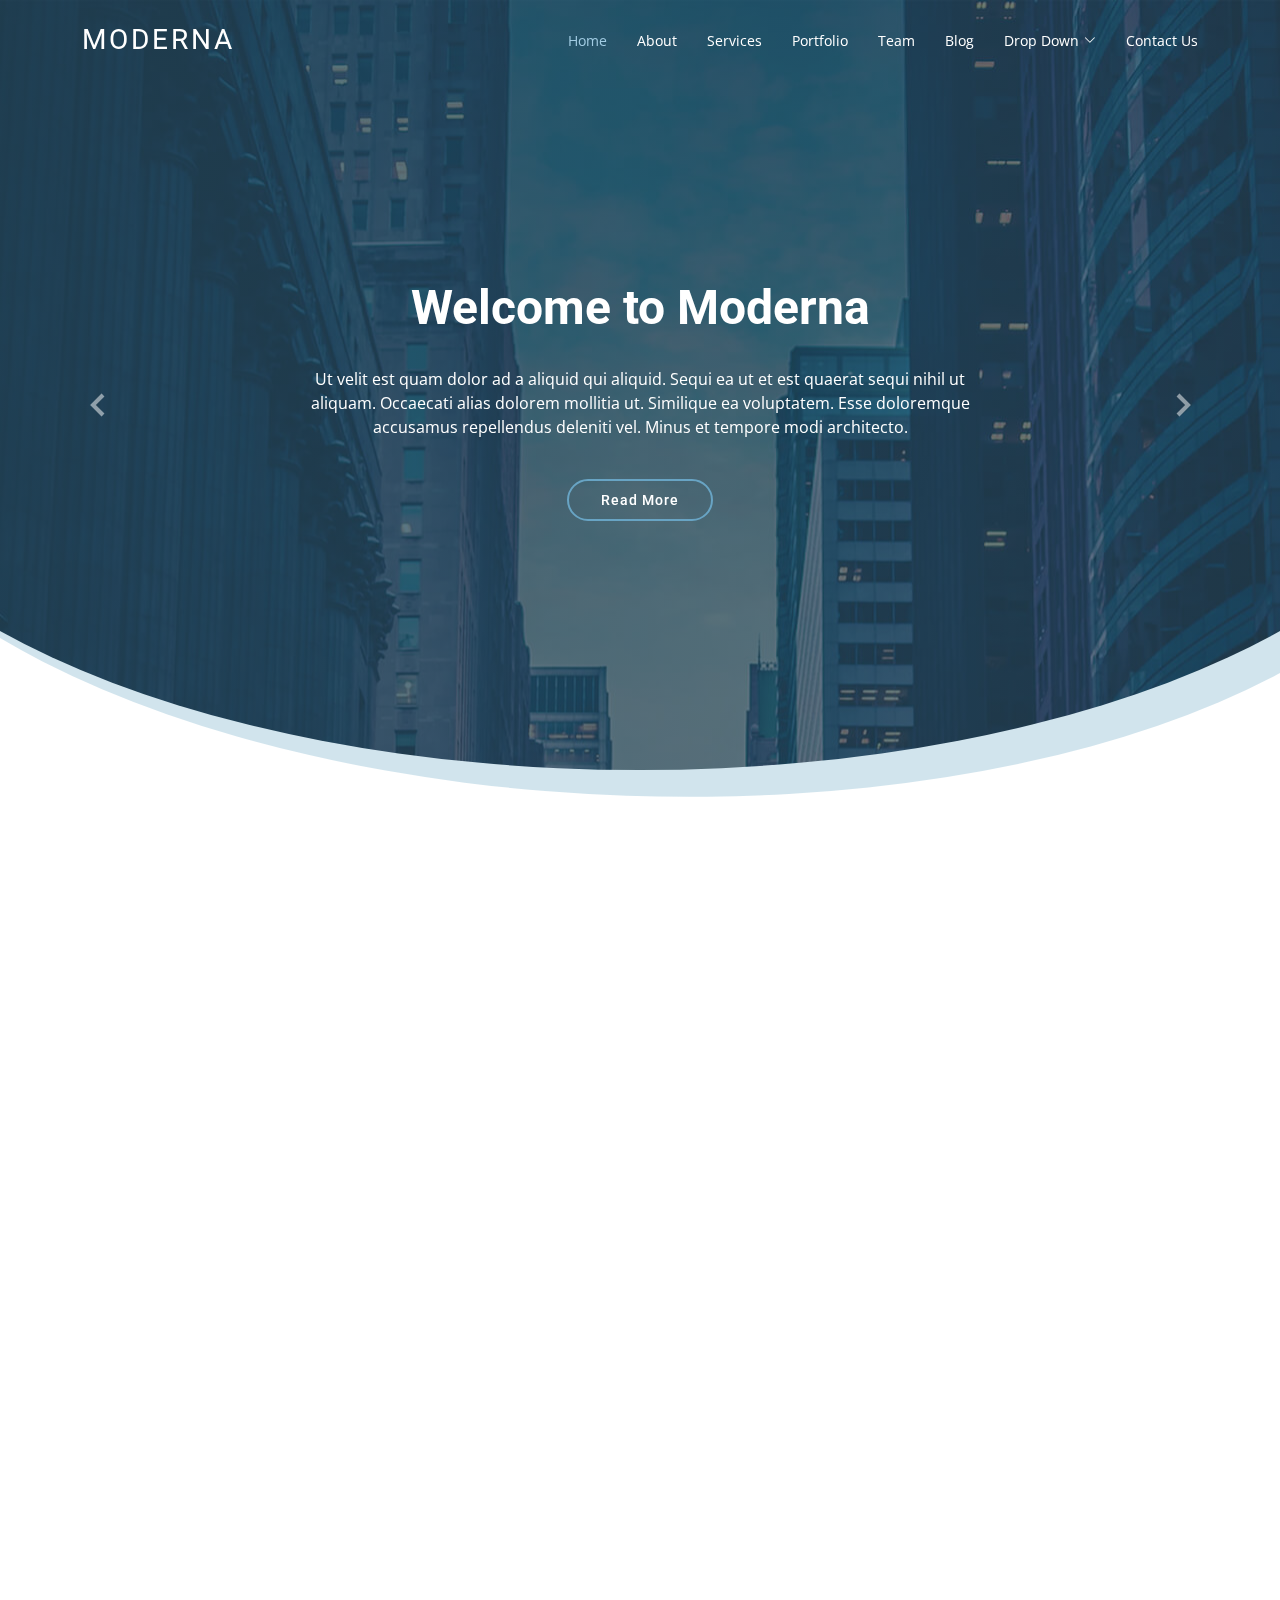
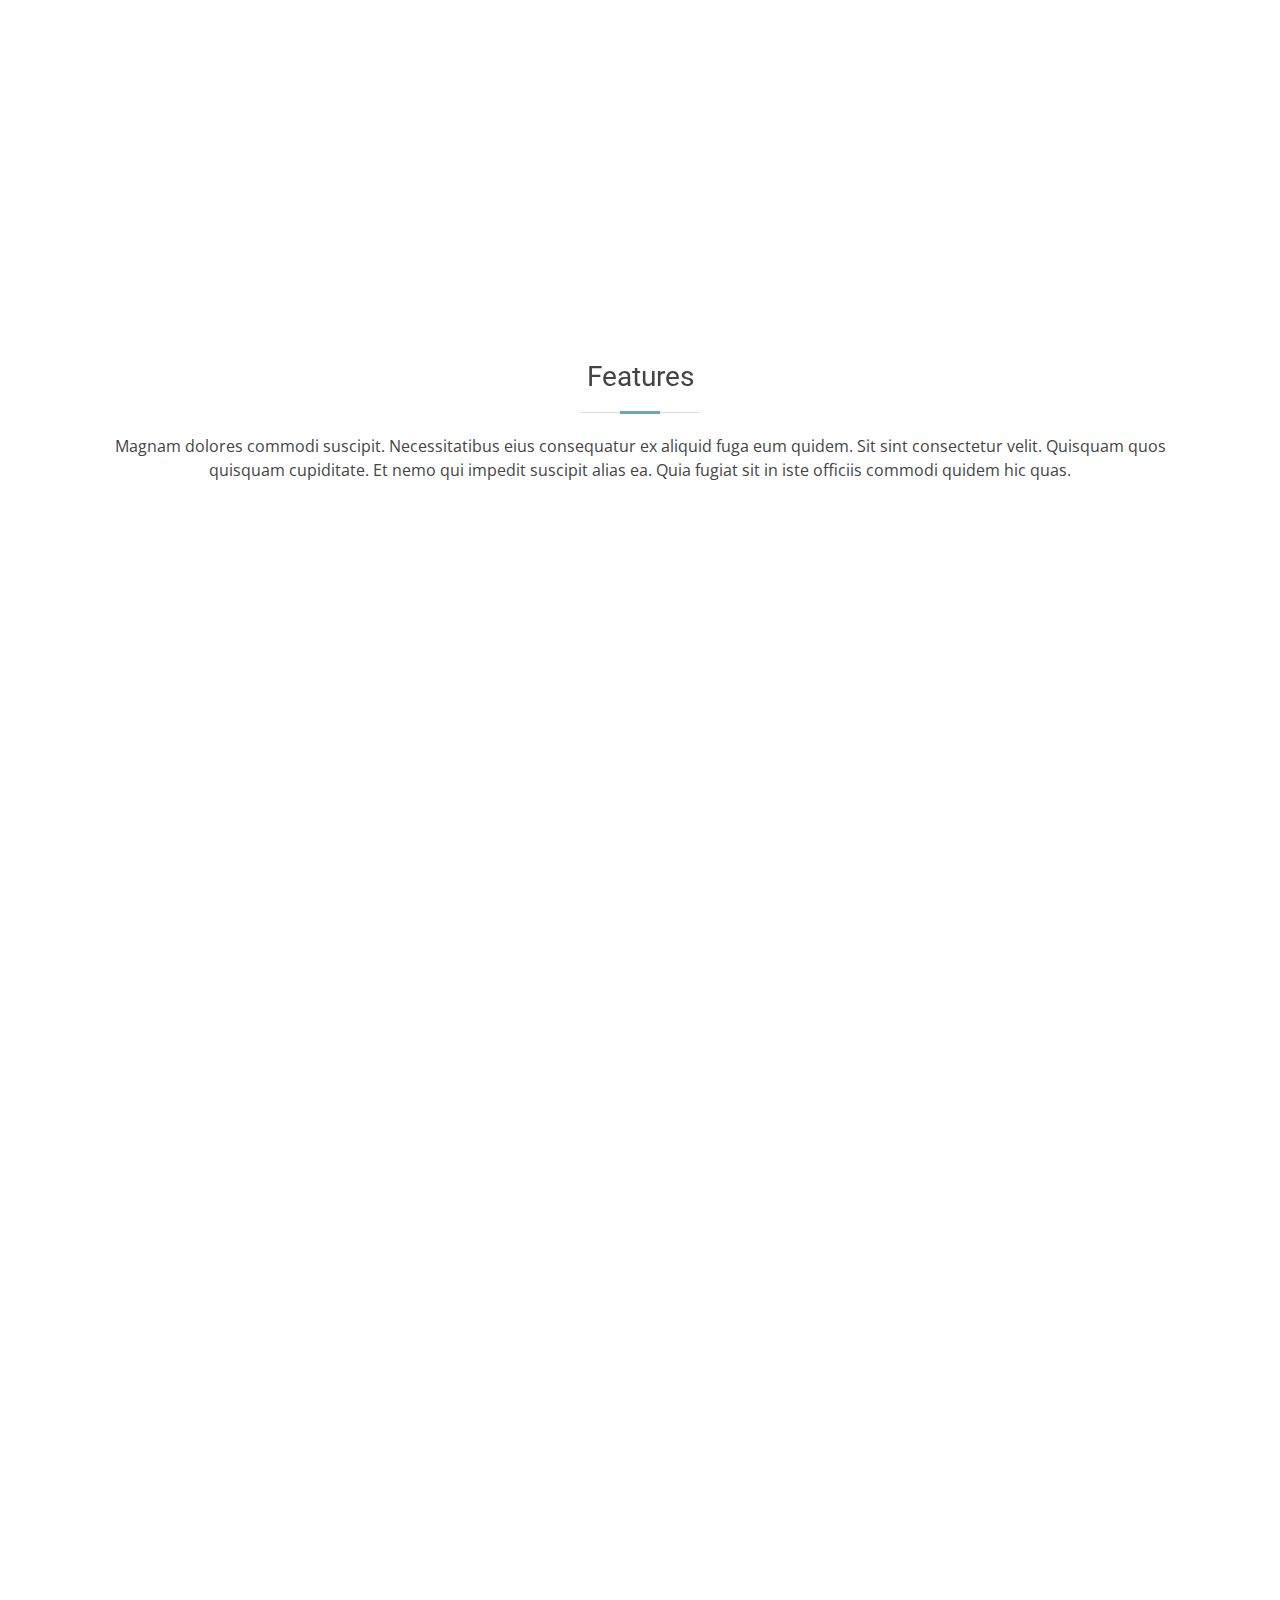
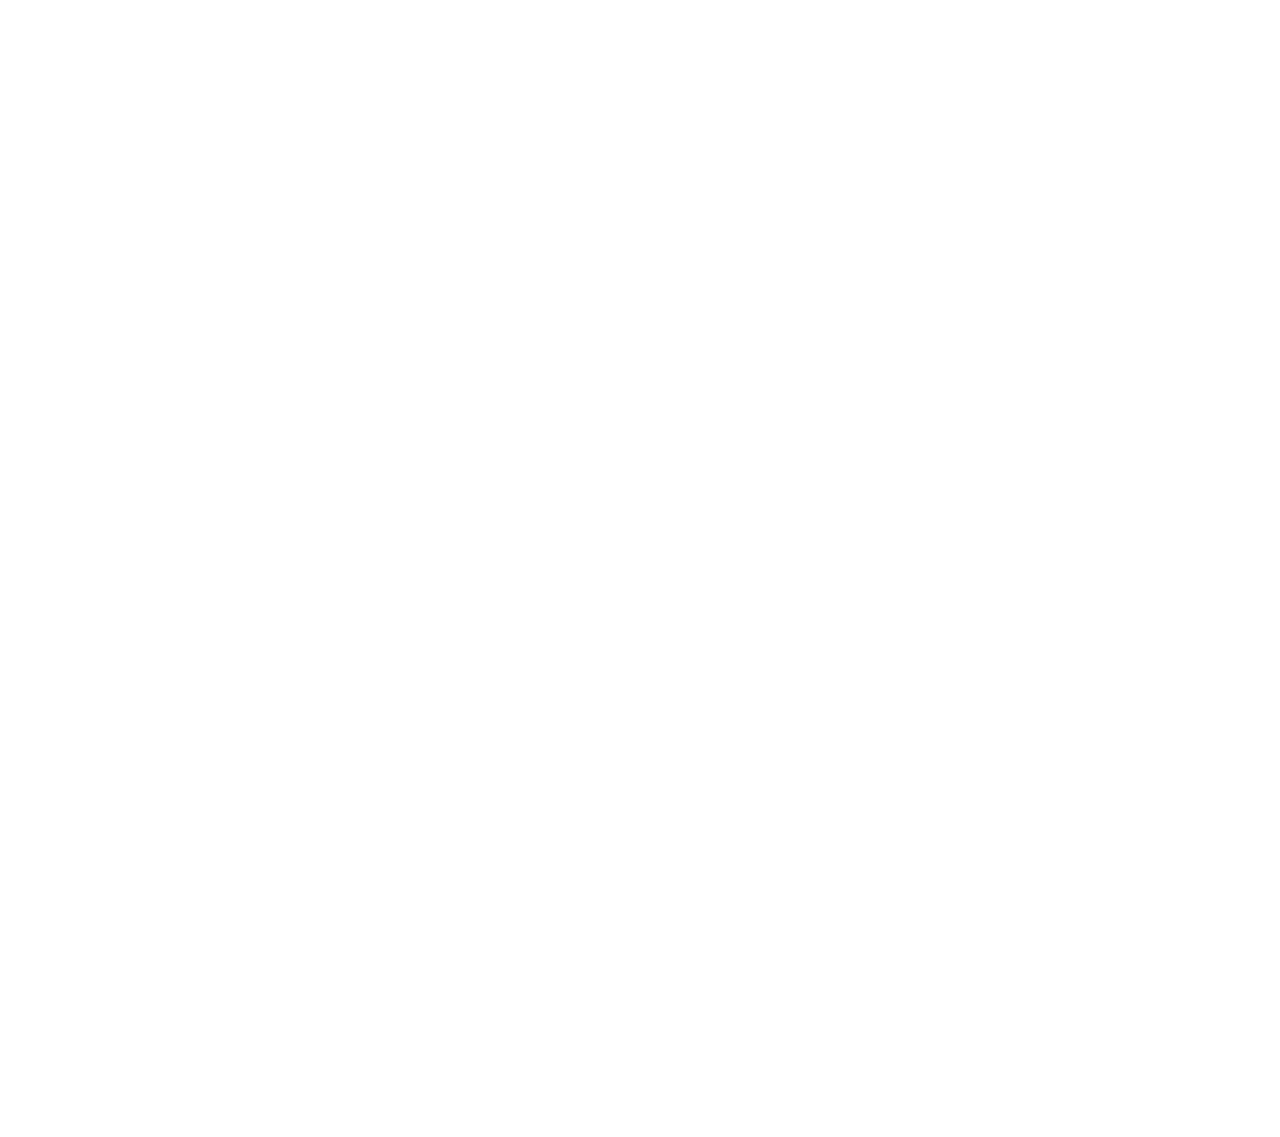
==== index.html @ 7fa2d32c "Update index.html" ====
<!DOCTYPE html>
<html lang="en">

<head>
  <meta charset="utf-8">
  <meta content="width=device-width, initial-scale=1.0" name="viewport">

  <title>Moderna Bootstrap Template - Index</title>
  <meta content="" name="description">
  <meta content="" name="keywords">

  <!-- Favicons -->
  <link href="assets/img/favicon.png" rel="icon">
  <link href="assets/img/apple-touch-icon.png" rel="apple-touch-icon">

  <!-- Google Fonts -->
  <link href="https://fonts.googleapis.com/css?family=Open+Sans:300,300i,400,400i,600,600i,700,700i|Roboto:300,300i,400,400i,500,500i,700,700i&display=swap" rel="stylesheet">

  <!-- Vendor CSS Files -->
  <link href="assets/vendor/animate.css/animate.min.css" rel="stylesheet">
  <link href="assets/vendor/aos/aos.css" rel="stylesheet">
  <link href="assets/vendor/bootstrap/css/bootstrap.min.css" rel="stylesheet">
  <link href="assets/vendor/bootstrap-icons/bootstrap-icons.css" rel="stylesheet">
  <link href="assets/vendor/boxicons/css/boxicons.min.css" rel="stylesheet">
  <link href="assets/vendor/glightbox/css/glightbox.min.css" rel="stylesheet">
  <link href="assets/vendor/swiper/swiper-bundle.min.css" rel="stylesheet">

  <!-- Template Main CSS File -->
  <link href="assets/css/style.css" rel="stylesheet">

  <!-- =======================================================
  * Template Name: Moderna - v4.10.1
  * Template URL: https://bootstrapmade.com/free-bootstrap-template-corporate-moderna/
  * Author: BootstrapMade.com
  * License: https://bootstrapmade.com/license/
  ======================================================== -->
</head>

<body>

  <!-- ======= Header ======= -->
  <header id="header" class="fixed-top d-flex align-items-center header-transparent">
    <div class="container d-flex justify-content-between align-items-center">

      <div class="logo">
        <h1 class="text-light"><a href="index.html"><span>Moderna</span></a></h1>
        <!-- Uncomment below if you prefer to use an image logo -->
        <!-- <a href="index.html"><img src="assets/img/logo.png" alt="" class="img-fluid"></a>-->
      </div>

      <nav id="navbar" class="navbar">
        <ul>
          <li><a class="active " href="index.html">Home</a></li>
          <li><a href="about.html">About</a></li>
          <li><a href="services.html">Services</a></li>
          <li><a href="portfolio.html">Portfolio</a></li>
          <li><a href="team.html">Team</a></li>
          <li><a href="blog.html">Blog</a></li>
          <li class="dropdown"><a href="#"><span>Drop Down</span> <i class="bi bi-chevron-down"></i></a>
            <ul>
              <li><a href="#">Drop Down 1</a></li>
              <li class="dropdown"><a href="#"><span>Deep Drop Down</span> <i class="bi bi-chevron-right"></i></a>
                <ul>
                  <li><a href="#">Deep Drop Down 1</a></li>
                  <li><a href="#">Deep Drop Down 2</a></li>
                  <li><a href="#">Deep Drop Down 3</a></li>
                  <li><a href="#">Deep Drop Down 4</a></li>
                  <li><a href="#">Deep Drop Down 5</a></li>
                </ul>
              </li>
              <li><a href="#">Drop Down 2</a></li>
              <li><a href="#">Drop Down 3</a></li>
              <li><a href="#">Drop Down 4</a></li>
            </ul>
          </li>
          <li><a href="contact.html">Contact Us</a></li>
        </ul>
        <i class="bi bi-list mobile-nav-toggle"></i>
      </nav><!-- .navbar -->

    </div>
  </header><!-- End Header -->

  <!-- ======= Hero Section ======= -->
  <section id="hero" class="d-flex justify-cntent-center align-items-center">
    <div id="heroCarousel" class="container carousel carousel-fade" data-bs-ride="carousel" data-bs-interval="5000">

      <!-- Slide 1 -->
      <div class="carousel-item active">
        <div class="carousel-container">
          <h2 class="animate__animated animate__fadeInDown">Welcome to <span>Moderna</span></h2>
          <p class="animate__animated animate__fadeInUp">Ut velit est quam dolor ad a aliquid qui aliquid. Sequi ea ut et est quaerat sequi nihil ut aliquam. Occaecati alias dolorem mollitia ut. Similique ea voluptatem. Esse doloremque accusamus repellendus deleniti vel. Minus et tempore modi architecto.</p>
          <a href="" class="btn-get-started animate__animated animate__fadeInUp">Read More</a>
        </div>
      </div>

      <!-- Slide 2 -->
      <div class="carousel-item">
        <div class="carousel-container">
          <h2 class="animate__animated animate__fadeInDown">Lorem Ipsum Dolor</h2>
          <p class="animate__animated animate__fadeInUp">Ut velit est quam dolor ad a aliquid qui aliquid. Sequi ea ut et est quaerat sequi nihil ut aliquam. Occaecati alias dolorem mollitia ut. Similique ea voluptatem. Esse doloremque accusamus repellendus deleniti vel. Minus et tempore modi architecto.</p>
          <a href="" class="btn-get-started animate__animated animate__fadeInUp">Read More</a>
        </div>
      </div>

      <!-- Slide 3 -->
      <div class="carousel-item">
        <div class="carousel-container">
          <h2 class="animate__animated animate__fadeInDown">Sequi ea ut et est quaerat</h2>
          <p class="animate__animated animate__fadeInUp">Ut velit est quam dolor ad a aliquid qui aliquid. Sequi ea ut et est quaerat sequi nihil ut aliquam. Occaecati alias dolorem mollitia ut. Similique ea voluptatem. Esse doloremque accusamus repellendus deleniti vel. Minus et tempore modi architecto.</p>
          <a href="" class="btn-get-started animate__animated animate__fadeInUp">Read More</a>
        </div>
      </div>

      <a class="carousel-control-prev" href="#heroCarousel" role="button" data-bs-slide="prev">
        <span class="carousel-control-prev-icon bx bx-chevron-left" aria-hidden="true"></span>
      </a>

      <a class="carousel-control-next" href="#heroCarousel" role="button" data-bs-slide="next">
        <span class="carousel-control-next-icon bx bx-chevron-right" aria-hidden="true"></span>
      </a>

    </div>
  </section><!-- End Hero -->

  <main id="main">

    <!-- ======= Services Section ======= -->
    <section class="services">
      <div class="container">

        <div class="row">
          <div class="col-md-6 col-lg-3 d-flex align-items-stretch" data-aos="fade-up">
            <div class="icon-box icon-box-pink">
              <div class="icon"><i class="bx bxl-dribbble"></i></div>
              <h4 class="title"><a href="">Lorem Ipsum</a></h4>
              <p class="description">Voluptatum deleniti atque corrupti quos dolores et quas molestias excepturi sint occaecati cupiditate non provident</p>
            </div>
          </div>

          <div class="col-md-6 col-lg-3 d-flex align-items-stretch" data-aos="fade-up" data-aos-delay="100">
            <div class="icon-box icon-box-cyan">
              <div class="icon"><i class="bx bx-file"></i></div>
              <h4 class="title"><a href="">Sed ut perspiciatis</a></h4>
              <p class="description">Duis aute irure dolor in reprehenderit in voluptate velit esse cillum dolore eu fugiat nulla pariatur</p>
            </div>
          </div>

          <div class="col-md-6 col-lg-3 d-flex align-items-stretch" data-aos="fade-up" data-aos-delay="200">
            <div class="icon-box icon-box-green">
              <div class="icon"><i class="bx bx-tachometer"></i></div>
              <h4 class="title"><a href="">Magni Dolores</a></h4>
              <p class="description">Excepteur sint occaecat cupidatat non proident, sunt in culpa qui officia deserunt mollit anim id est laborum</p>
            </div>
          </div>

          <div class="col-md-6 col-lg-3 d-flex align-items-stretch" data-aos="fade-up" data-aos-delay="200">
            <div class="icon-box icon-box-blue">
              <div class="icon"><i class="bx bx-world"></i></div>
              <h4 class="title"><a href="">Nemo Enim</a></h4>
              <p class="description">At vero eos et accusamus et iusto odio dignissimos ducimus qui blanditiis praesentium voluptatum deleniti atque</p>
            </div>
          </div>

        </div>

      </div>
    </section><!-- End Services Section -->

    <!-- ======= Why Us Section ======= -->
    <section class="why-us section-bg" data-aos="fade-up" date-aos-delay="200">
      <div class="container">

        <div class="row">
          <div class="col-lg-6 video-box">
            <img src="assets/img/why-us.jpg" class="img-fluid" alt="">
            <a href="https://www.youtube.com/watch?v=jDDaplaOz7Q" class="venobox play-btn mb-4" data-vbtype="video" data-autoplay="true"></a>
          </div>

          <div class="col-lg-6 d-flex flex-column justify-content-center p-5">

            <div class="icon-box">
              <div class="icon"><i class="bx bx-fingerprint"></i></div>
              <h4 class="title"><a href="">Lorem Ipsum</a></h4>
              <p class="description">Voluptatum deleniti atque corrupti quos dolores et quas molestias excepturi sint occaecati cupiditate non provident</p>
            </div>

            <div class="icon-box">
              <div class="icon"><i class="bx bx-gift"></i></div>
              <h4 class="title"><a href="">Nemo Enim</a></h4>
              <p class="description">At vero eos et accusamus et iusto odio dignissimos ducimus qui blanditiis praesentium voluptatum deleniti atque</p>
            </div>

          </div>
        </div>

      </div>
    </section><!-- End Why Us Section -->

    <!-- ======= Features Section ======= -->
    <section class="features">
      <div class="container">

        <div class="section-title">
          <h2>Features</h2>
          <p>Magnam dolores commodi suscipit. Necessitatibus eius consequatur ex aliquid fuga eum quidem. Sit sint consectetur velit. Quisquam quos quisquam cupiditate. Et nemo qui impedit suscipit alias ea. Quia fugiat sit in iste officiis commodi quidem hic quas.</p>
        </div>

        <div class="row" data-aos="fade-up">
          <div class="col-md-5">
            <img src="assets/img/features-1.svg" class="img-fluid" alt="">
          </div>
          <div class="col-md-7 pt-4">
            <h3>Voluptatem dignissimos provident quasi corporis voluptates sit assumenda.</h3>
            <p class="fst-italic">
              Lorem ipsum dolor sit amet, consectetur adipiscing elit, sed do eiusmod tempor incididunt ut labore et dolore
              magna aliqua.
            </p>
            <ul>
              <li><i class="bi bi-check"></i> Ullamco laboris nisi ut aliquip ex ea commodo consequat.</li>
              <li><i class="bi bi-check"></i> Duis aute irure dolor in reprehenderit in voluptate velit.</li>
            </ul>
          </div>
        </div>

        <div class="row" data-aos="fade-up">
          <div class="col-md-5 order-1 order-md-2">
            <img src="assets/img/features-2.svg" class="img-fluid" alt="">
          </div>
          <div class="col-md-7 pt-5 order-2 order-md-1">
            <h3>Corporis temporibus maiores provident</h3>
            <p class="fst-italic">
              Lorem ipsum dolor sit amet, consectetur adipiscing elit, sed do eiusmod tempor incididunt ut labore et dolore
              magna aliqua.
            </p>
            <p>
              Ullamco laboris nisi ut aliquip ex ea commodo consequat. Duis aute irure dolor in reprehenderit in voluptate
              velit esse cillum dolore eu fugiat nulla pariatur. Excepteur sint occaecat cupidatat non proident, sunt in
              culpa qui officia deserunt mollit anim id est laborum
            </p>
          </div>
        </div>

        <div class="row" data-aos="fade-up">
          <div class="col-md-5">
            <img src="assets/img/features-3.svg" class="img-fluid" alt="">
          </div>
          <div class="col-md-7 pt-5">
            <h3>Sunt consequatur ad ut est nulla consectetur reiciendis animi voluptas</h3>
            <p>Cupiditate placeat cupiditate placeat est ipsam culpa. Delectus quia minima quod. Sunt saepe odit aut quia voluptatem hic voluptas dolor doloremque.</p>
            <ul>
              <li><i class="bi bi-check"></i> Ullamco laboris nisi ut aliquip ex ea commodo consequat.</li>
              <li><i class="bi bi-check"></i> Duis aute irure dolor in reprehenderit in voluptate velit.</li>
              <li><i class="bi bi-check"></i> Facilis ut et voluptatem aperiam. Autem soluta ad fugiat.</li>
            </ul>
          </div>
        </div>

        <div class="row" data-aos="fade-up">
          <div class="col-md-5 order-1 order-md-2">
            <img src="assets/img/features-4.svg" class="img-fluid" alt="">
          </div>
          <div class="col-md-7 pt-5 order-2 order-md-1">
            <h3>Quas et necessitatibus eaque impedit ipsum animi consequatur incidunt in</h3>
            <p class="fst-italic">
              Lorem ipsum dolor sit amet, consectetur adipiscing elit, sed do eiusmod tempor incididunt ut labore et dolore
              magna aliqua.
            </p>
            <p>
              Ullamco laboris nisi ut aliquip ex ea commodo consequat. Duis aute irure dolor in reprehenderit in voluptate
              velit esse cillum dolore eu fugiat nulla pariatur. Excepteur sint occaecat cupidatat non proident, sunt in
              culpa qui officia deserunt mollit anim id est laborum
            </p>
          </div>
        </div>

      </div>
    </section><!-- End Features Section -->

  </main><!-- End #main -->

  <!-- ======= Footer ======= -->
  <footer id="footer" data-aos="fade-up" data-aos-easing="ease-in-out" data-aos-duration="500">

    <div class="footer-newsletter">
      <div class="container">
        <div class="row">
          <div class="col-lg-6">
            <h4>Our Newsletter</h4>
            <p>Tamen quem nulla quae legam multos aute sint culpa legam noster magna</p>
          </div>
          <div class="col-lg-6">
            <form action="" method="post">
              <input type="email" name="email"><input type="submit" value="Subscribe">
            </form>
          </div>
        </div>
      </div>
    </div>

    <div class="footer-top">
      <div class="container">
        <div class="row">

          <div class="col-lg-3 col-md-6 footer-links">
            <h4>Useful Links</h4>
            <ul>
              <li><i class="bx bx-chevron-right"></i> <a href="#">Home</a></li>
              <li><i class="bx bx-chevron-right"></i> <a href="#">About us</a></li>
              <li><i class="bx bx-chevron-right"></i> <a href="#">Services</a></li>
              <li><i class="bx bx-chevron-right"></i> <a href="#">Terms of service</a></li>
              <li><i class="bx bx-chevron-right"></i> <a href="#">Privacy policy</a></li>
            </ul>
          </div>

          <div class="col-lg-3 col-md-6 footer-links">
            <h4>Our Services</h4>
            <ul>
              <li><i class="bx bx-chevron-right"></i> <a href="#">Web Design</a></li>
              <li><i class="bx bx-chevron-right"></i> <a href="#">Web Development</a></li>
              <li><i class="bx bx-chevron-right"></i> <a href="#">Product Management</a></li>
              <li><i class="bx bx-chevron-right"></i> <a href="#">Marketing</a></li>
              <li><i class="bx bx-chevron-right"></i> <a href="#">Graphic Design</a></li>
            </ul>
          </div>

          <div class="col-lg-3 col-md-6 footer-contact">
            <h4>Contact Us</h4>
            <p>
              A108 Adam Street <br>
              New York, NY 535022<br>
              United States <br><br>
              <strong>Phone:</strong> +1 5589 55488 55<br>
              <strong>Email:</strong> info@example.com<br>
            </p>

          </div>

          <div class="col-lg-3 col-md-6 footer-info">
            <h3>About Moderna</h3>
            <p>Cras fermentum odio eu feugiat lide par naso tierra. Justo eget nada terra videa magna derita valies darta donna mare fermentum iaculis eu non diam phasellus.</p>
            <div class="social-links mt-3">
              <a href="#" class="twitter"><i class="bx bxl-twitter"></i></a>
              <a href="#" class="facebook"><i class="bx bxl-facebook"></i></a>
              <a href="#" class="instagram"><i class="bx bxl-instagram"></i></a>
              <a href="#" class="linkedin"><i class="bx bxl-linkedin"></i></a>
            </div>
          </div>

        </div>
      </div>
    </div>

    
  </footer><!-- End Footer -->

  <a href="#" class="back-to-top d-flex align-items-center justify-content-center"><i class="bi bi-arrow-up-short"></i></a>

  <!-- Vendor JS Files -->
  <script src="assets/vendor/purecounter/purecounter_vanilla.js"></script>
  <script src="assets/vendor/aos/aos.js"></script>
  <script src="assets/vendor/bootstrap/js/bootstrap.bundle.min.js"></script>
  <script src="assets/vendor/glightbox/js/glightbox.min.js"></script>
  <script src="assets/vendor/isotope-layout/isotope.pkgd.min.js"></script>
  <script src="assets/vendor/swiper/swiper-bundle.min.js"></script>
  <script src="assets/vendor/waypoints/noframework.waypoints.js"></script>
  <script src="assets/vendor/php-email-form/validate.js"></script>

  <!-- Template Main JS File -->
  <script src="assets/js/main.js"></script>

</body>

</html>
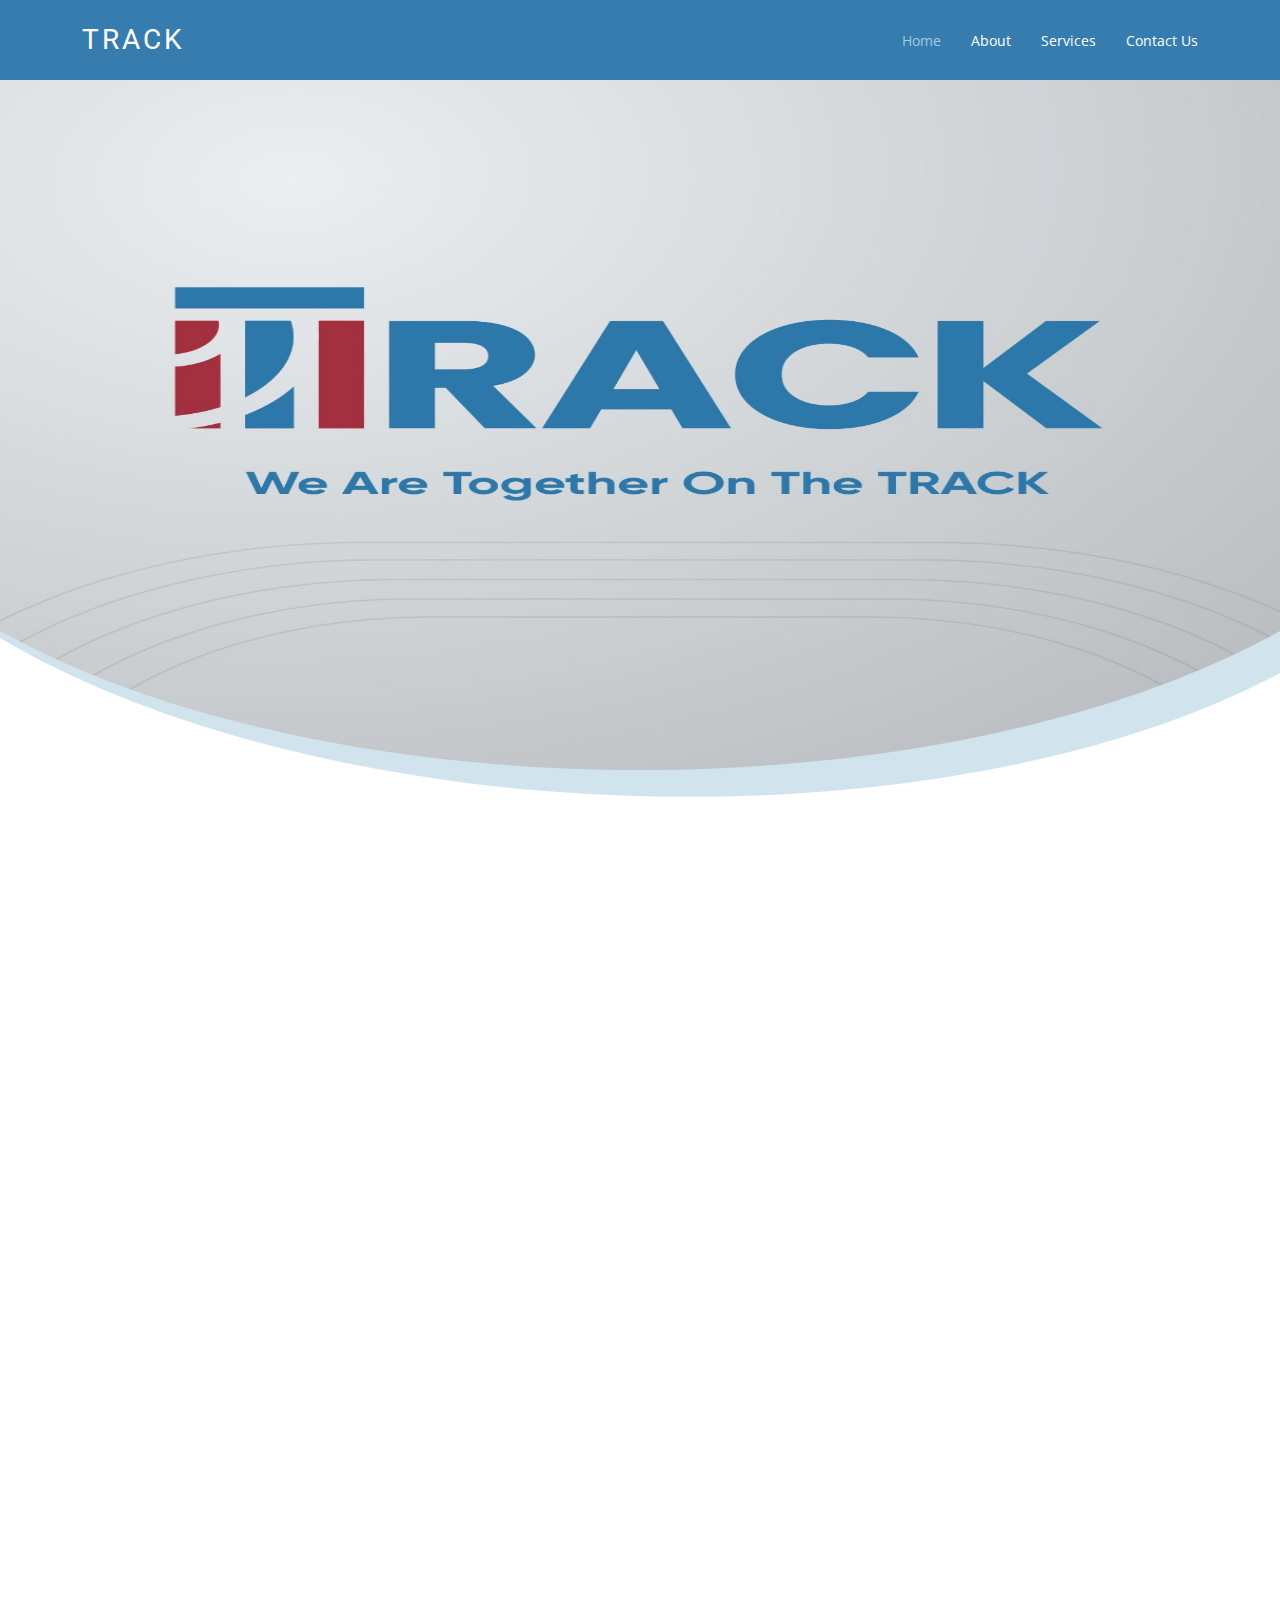
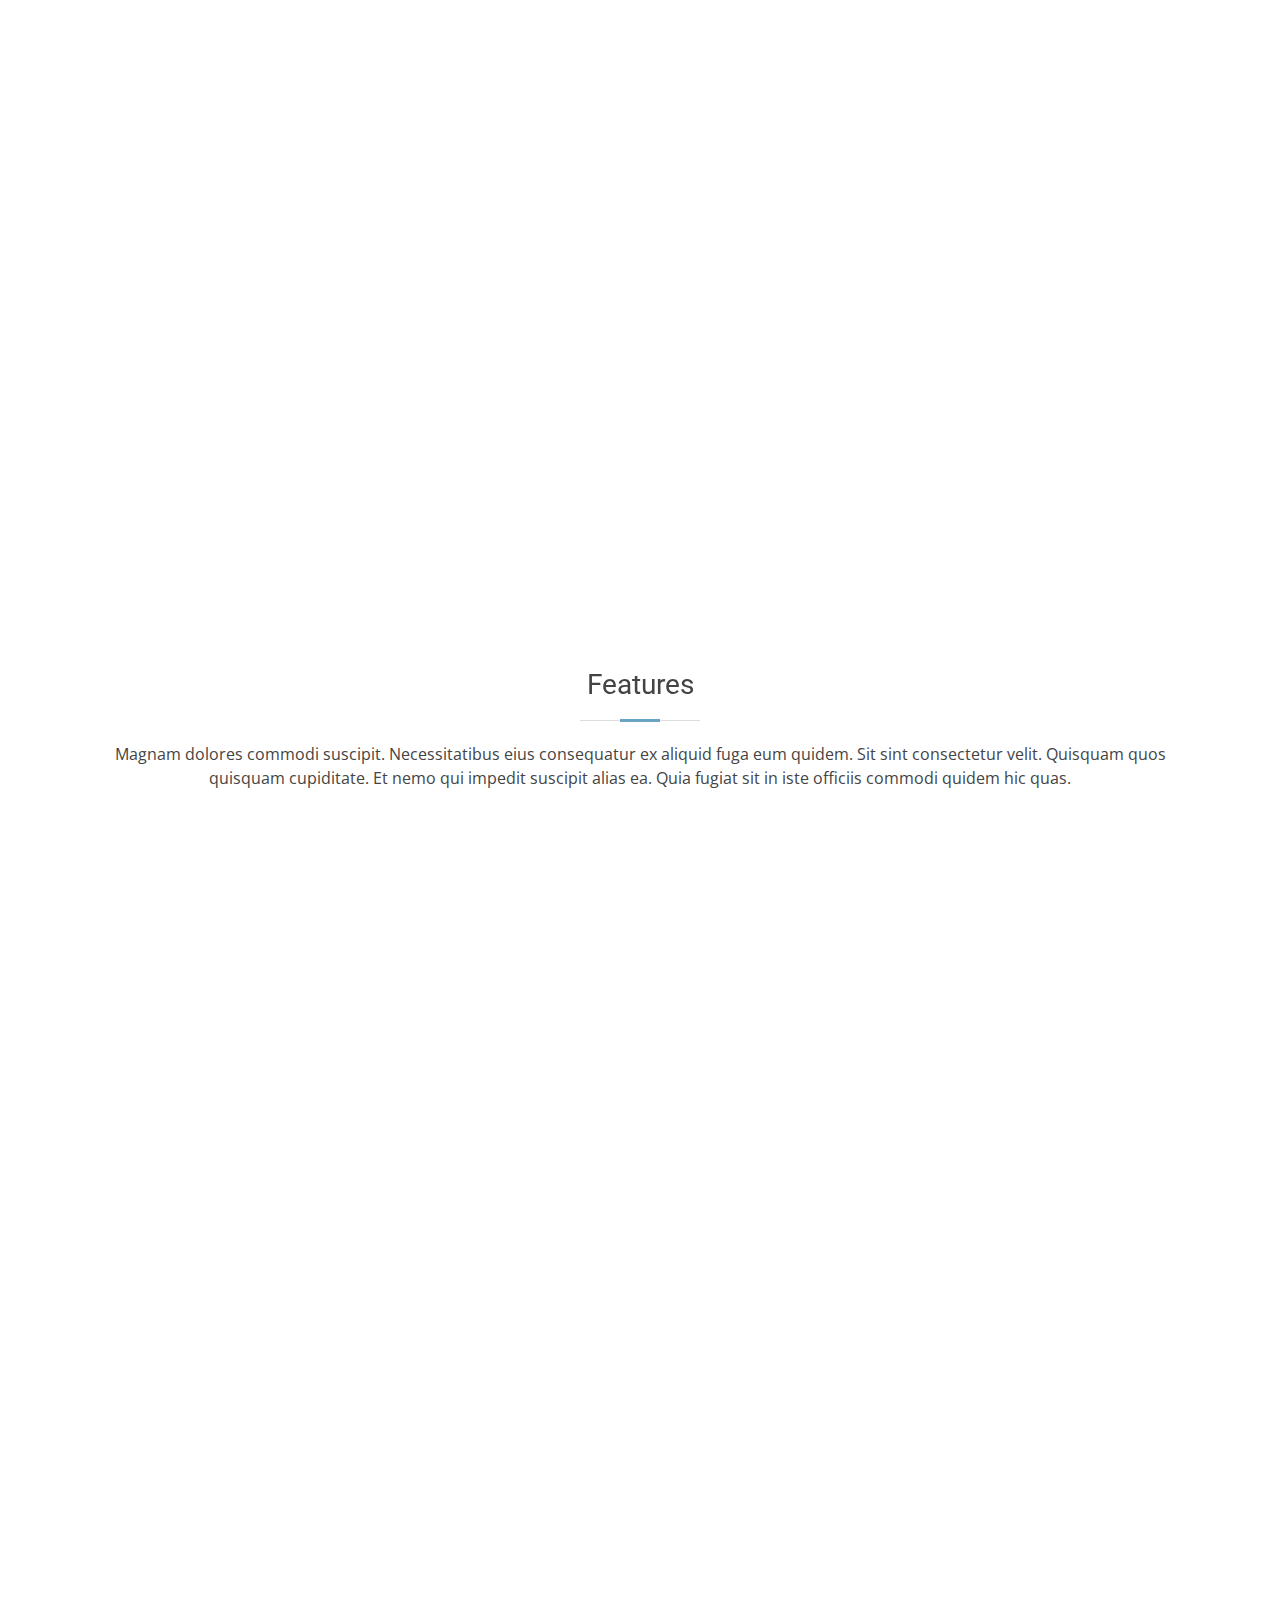
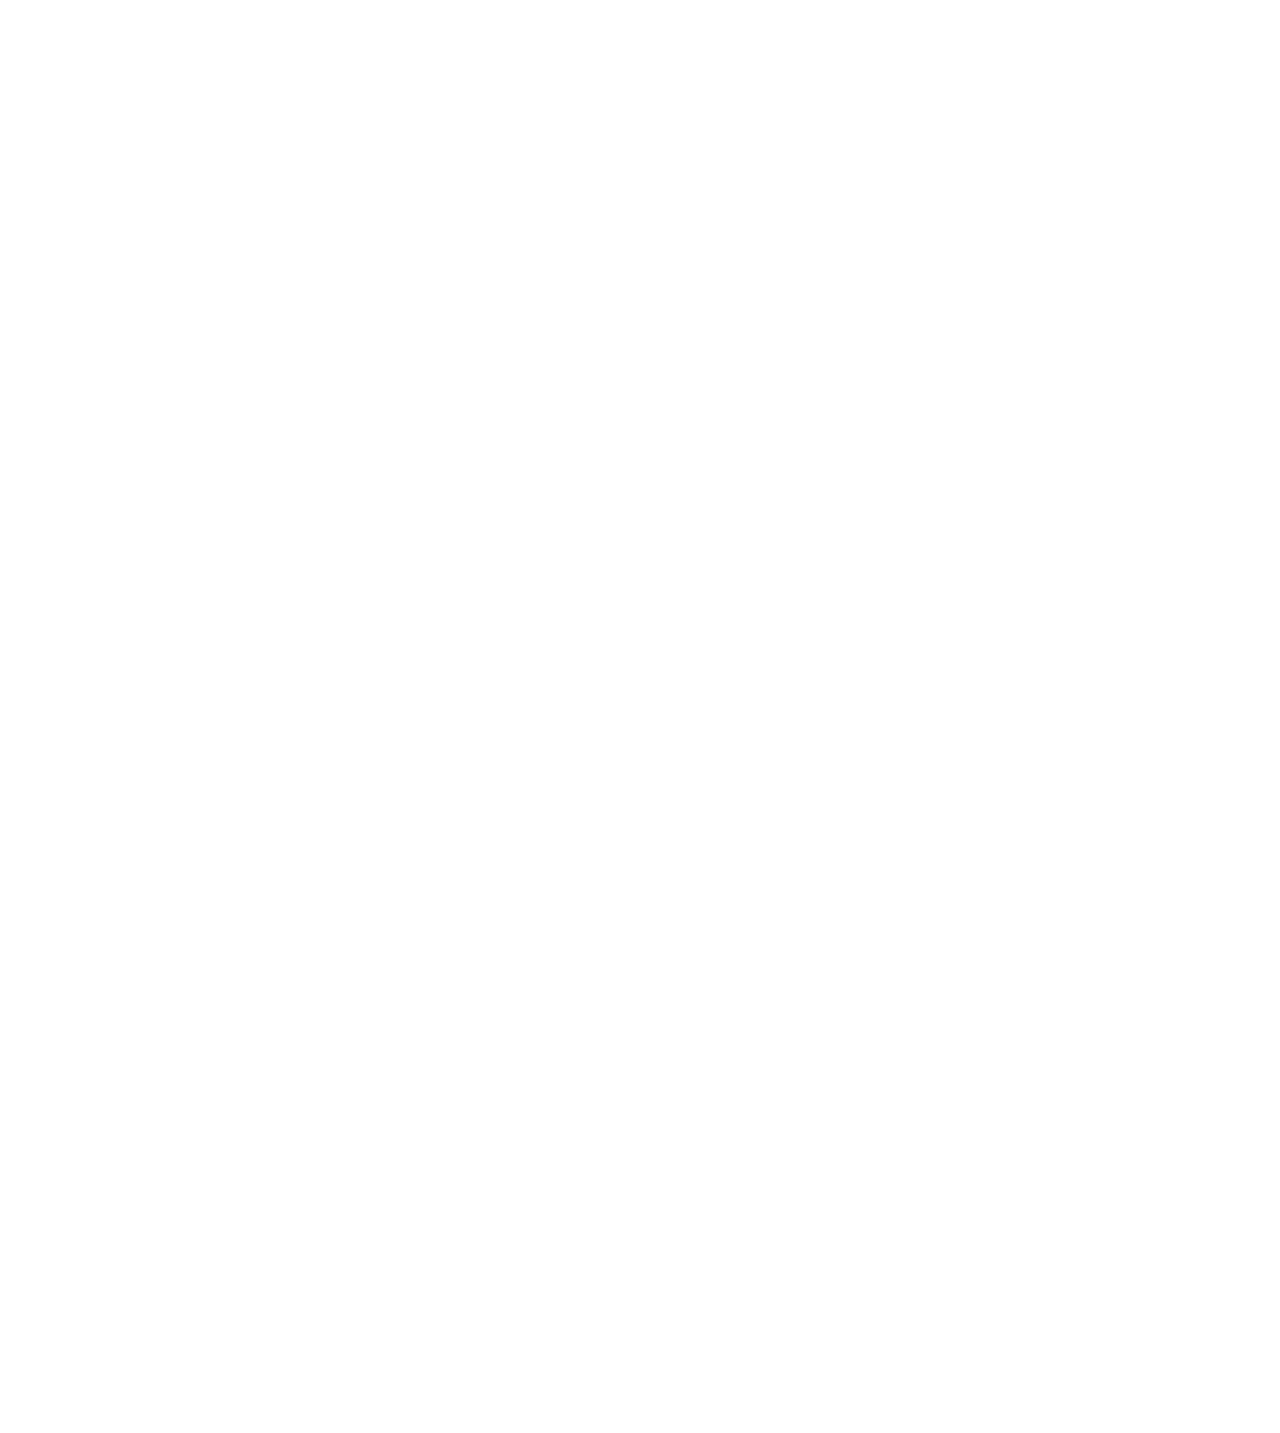
==== commit 51aad9f9: "new" ====
--- a/index.html
+++ b/index.html
@@ -43,7 +43,7 @@
     <div class="container d-flex justify-content-between align-items-center">
 
       <div class="logo">
-        <h1 class="text-light"><a href="index.html"><span>Moderna</span></a></h1>
+        <h1 class="text-light"><a href="index.html"><span>Track</span></a></h1>
         <!-- Uncomment below if you prefer to use an image logo -->
         <!-- <a href="index.html"><img src="assets/img/logo.png" alt="" class="img-fluid"></a>-->
       </div>
@@ -53,26 +53,6 @@
           <li><a class="active " href="index.html">Home</a></li>
           <li><a href="about.html">About</a></li>
           <li><a href="services.html">Services</a></li>
-          <li><a href="portfolio.html">Portfolio</a></li>
-          <li><a href="team.html">Team</a></li>
-          <li><a href="blog.html">Blog</a></li>
-          <li class="dropdown"><a href="#"><span>Drop Down</span> <i class="bi bi-chevron-down"></i></a>
-            <ul>
-              <li><a href="#">Drop Down 1</a></li>
-              <li class="dropdown"><a href="#"><span>Deep Drop Down</span> <i class="bi bi-chevron-right"></i></a>
-                <ul>
-                  <li><a href="#">Deep Drop Down 1</a></li>
-                  <li><a href="#">Deep Drop Down 2</a></li>
-                  <li><a href="#">Deep Drop Down 3</a></li>
-                  <li><a href="#">Deep Drop Down 4</a></li>
-                  <li><a href="#">Deep Drop Down 5</a></li>
-                </ul>
-              </li>
-              <li><a href="#">Drop Down 2</a></li>
-              <li><a href="#">Drop Down 3</a></li>
-              <li><a href="#">Drop Down 4</a></li>
-            </ul>
-          </li>
           <li><a href="contact.html">Contact Us</a></li>
         </ul>
         <i class="bi bi-list mobile-nav-toggle"></i>
@@ -86,15 +66,17 @@
     <div id="heroCarousel" class="container carousel carousel-fade" data-bs-ride="carousel" data-bs-interval="5000">
 
       <!-- Slide 1 -->
-      <div class="carousel-item active">
+      <div class="carousel-item active">  
+      <!--
         <div class="carousel-container">
-          <h2 class="animate__animated animate__fadeInDown">Welcome to <span>Moderna</span></h2>
+          <h2 class="animate__animated animate__fadeInDown">Welcome to <span>Track</span></h2>
           <p class="animate__animated animate__fadeInUp">Ut velit est quam dolor ad a aliquid qui aliquid. Sequi ea ut et est quaerat sequi nihil ut aliquam. Occaecati alias dolorem mollitia ut. Similique ea voluptatem. Esse doloremque accusamus repellendus deleniti vel. Minus et tempore modi architecto.</p>
           <a href="" class="btn-get-started animate__animated animate__fadeInUp">Read More</a>
         </div>
-      </div>
-
-      <!-- Slide 2 -->
+        -->
+      </div>
+<!-- 
+      Slide 2 
       <div class="carousel-item">
         <div class="carousel-container">
           <h2 class="animate__animated animate__fadeInDown">Lorem Ipsum Dolor</h2>
@@ -103,7 +85,7 @@
         </div>
       </div>
 
-      <!-- Slide 3 -->
+      Slide 3 
       <div class="carousel-item">
         <div class="carousel-container">
           <h2 class="animate__animated animate__fadeInDown">Sequi ea ut et est quaerat</h2>
@@ -119,9 +101,10 @@
       <a class="carousel-control-next" href="#heroCarousel" role="button" data-bs-slide="next">
         <span class="carousel-control-next-icon bx bx-chevron-right" aria-hidden="true"></span>
       </a>
-
+  -->
     </div>
   </section><!-- End Hero -->
+ 
 
   <main id="main">
 
@@ -133,32 +116,33 @@
           <div class="col-md-6 col-lg-3 d-flex align-items-stretch" data-aos="fade-up">
             <div class="icon-box icon-box-pink">
               <div class="icon"><i class="bx bxl-dribbble"></i></div>
-              <h4 class="title"><a href="">Lorem Ipsum</a></h4>
-              <p class="description">Voluptatum deleniti atque corrupti quos dolores et quas molestias excepturi sint occaecati cupiditate non provident</p>
+              <h4 class="title"><a href="">Marketing </a></h4>
+              <p class="description">Marketing strategy, content creation, advertising on all platforms, designs, pricing, moderation, copy writing, page management, branding and offline marketing campaign</p>
             </div>
           </div>
 
           <div class="col-md-6 col-lg-3 d-flex align-items-stretch" data-aos="fade-up" data-aos-delay="100">
             <div class="icon-box icon-box-cyan">
               <div class="icon"><i class="bx bx-file"></i></div>
-              <h4 class="title"><a href="">Sed ut perspiciatis</a></h4>
-              <p class="description">Duis aute irure dolor in reprehenderit in voluptate velit esse cillum dolore eu fugiat nulla pariatur</p>
+              <h4 class="title"><a href="">Business development</a></h4>
+              <p class="description">Work and develop a growth plan for the company , Managing relationships with existing and potential clients , Increase the company's customer base , Writing a Business Proposal , Negotiating with investors
+                Research the company's strengths and customer needs, and use them to fill customer needs and Searching for investment opportunities to grow in the market and increase the Revenue Model</p>
             </div>
           </div>
 
           <div class="col-md-6 col-lg-3 d-flex align-items-stretch" data-aos="fade-up" data-aos-delay="200">
             <div class="icon-box icon-box-green">
               <div class="icon"><i class="bx bx-tachometer"></i></div>
-              <h4 class="title"><a href="">Magni Dolores</a></h4>
-              <p class="description">Excepteur sint occaecat cupidatat non proident, sunt in culpa qui officia deserunt mollit anim id est laborum</p>
+              <h4 class="title"><a href="">Media production</a></h4>
+              <p class="description">Promo video, motion graphic video and product photography</p>
             </div>
           </div>
 
           <div class="col-md-6 col-lg-3 d-flex align-items-stretch" data-aos="fade-up" data-aos-delay="200">
             <div class="icon-box icon-box-blue">
               <div class="icon"><i class="bx bx-world"></i></div>
-              <h4 class="title"><a href="">Nemo Enim</a></h4>
-              <p class="description">At vero eos et accusamus et iusto odio dignissimos ducimus qui blanditiis praesentium voluptatum deleniti atque</p>
+              <h4 class="title"><a href="">Website development</a></h4>
+              <p class="description">we design Web templates, structure web APIs for any purpose or idea may come on your mind and, host, maintain and manage your new or existing website on top hosting platforms such as amazon web services. we also specialized on create e-commerce online stores with latest software technologies and web frameworks.</p>
             </div>
           </div>
 
@@ -331,7 +315,7 @@
               New York, NY 535022<br>
               United States <br><br>
               <strong>Phone:</strong> +1 5589 55488 55<br>
-              <strong>Email:</strong> info@example.com<br>
+              <strong>Email:</strong> trackmarketingagency@gmail.com<br>
             </p>
 
           </div>
--- a/assets/css/style.css
+++ b/assets/css/style.css
@@ -74,17 +74,18 @@
   transition: all 0.5s;
   z-index: 997;
   transition: all 0.5s;
-  background: #1e4356;
+  background: rgb(55 124 174 / 100%);
 }
 
 #header.header-transparent {
-  background: none;
+  background: rgb(55 124 174 / 100%);
 }
 
 #header.header-scrolled {
   background: rgba(30, 67, 86, 0.8);
   height: 60px;
 }
+
 
 #header .logo h1 {
   font-size: 28px;
@@ -340,6 +341,7 @@
   position: relative;
 }
 
+
 #hero::after {
   content: "";
   position: absolute;
@@ -347,11 +349,19 @@
   top: 0;
   width: 130%;
   height: 95%;
-  background: linear-gradient(to right, rgba(30, 67, 86, 0.8), rgba(30, 67, 86, 0.6)), url("../img/hero-bg.jpg") center top no-repeat;
+  background: linear-gradient(to right, rgba(228, 228, 230, 0.8), rgba(228, 228, 230, 0.6));
+  background-color: rgb(193 194 198);
+  background-image: url("../img/img2.jpeg");
+  background-repeat: no-repeat;
+  background-position: center;
+  background-size: 81% 100%;
   z-index: 0;
   border-radius: 0 0 50% 50%;
   transform: translateX(-50%) rotate(0deg);
-}
+  opacity: 0.85;
+}
+
+
 
 #hero::before {
   content: "";
@@ -501,7 +511,7 @@
   top: 0;
   right: 0;
   bottom: 0;
-  background: linear-gradient(to right, rgba(30, 67, 86, 0.8), rgba(30, 67, 86, 0.6)), url("../img/hero-bg.jpg") center top no-repeat;
+  background: linear-gradient(to right, rgba(30, 67, 86, 0.8), rgba(30, 67, 86, 0.6)), url("../img/img2.jpeg") center top no-repeat;
 }
 
 #hero-no-slider h2 {
@@ -2175,7 +2185,6 @@
 --------------------------------------------------------------*/
 #footer {
   background: #0b212d;
-  padding: 0 0 30px 0;
   color: #fff;
   font-size: 14px;
 }
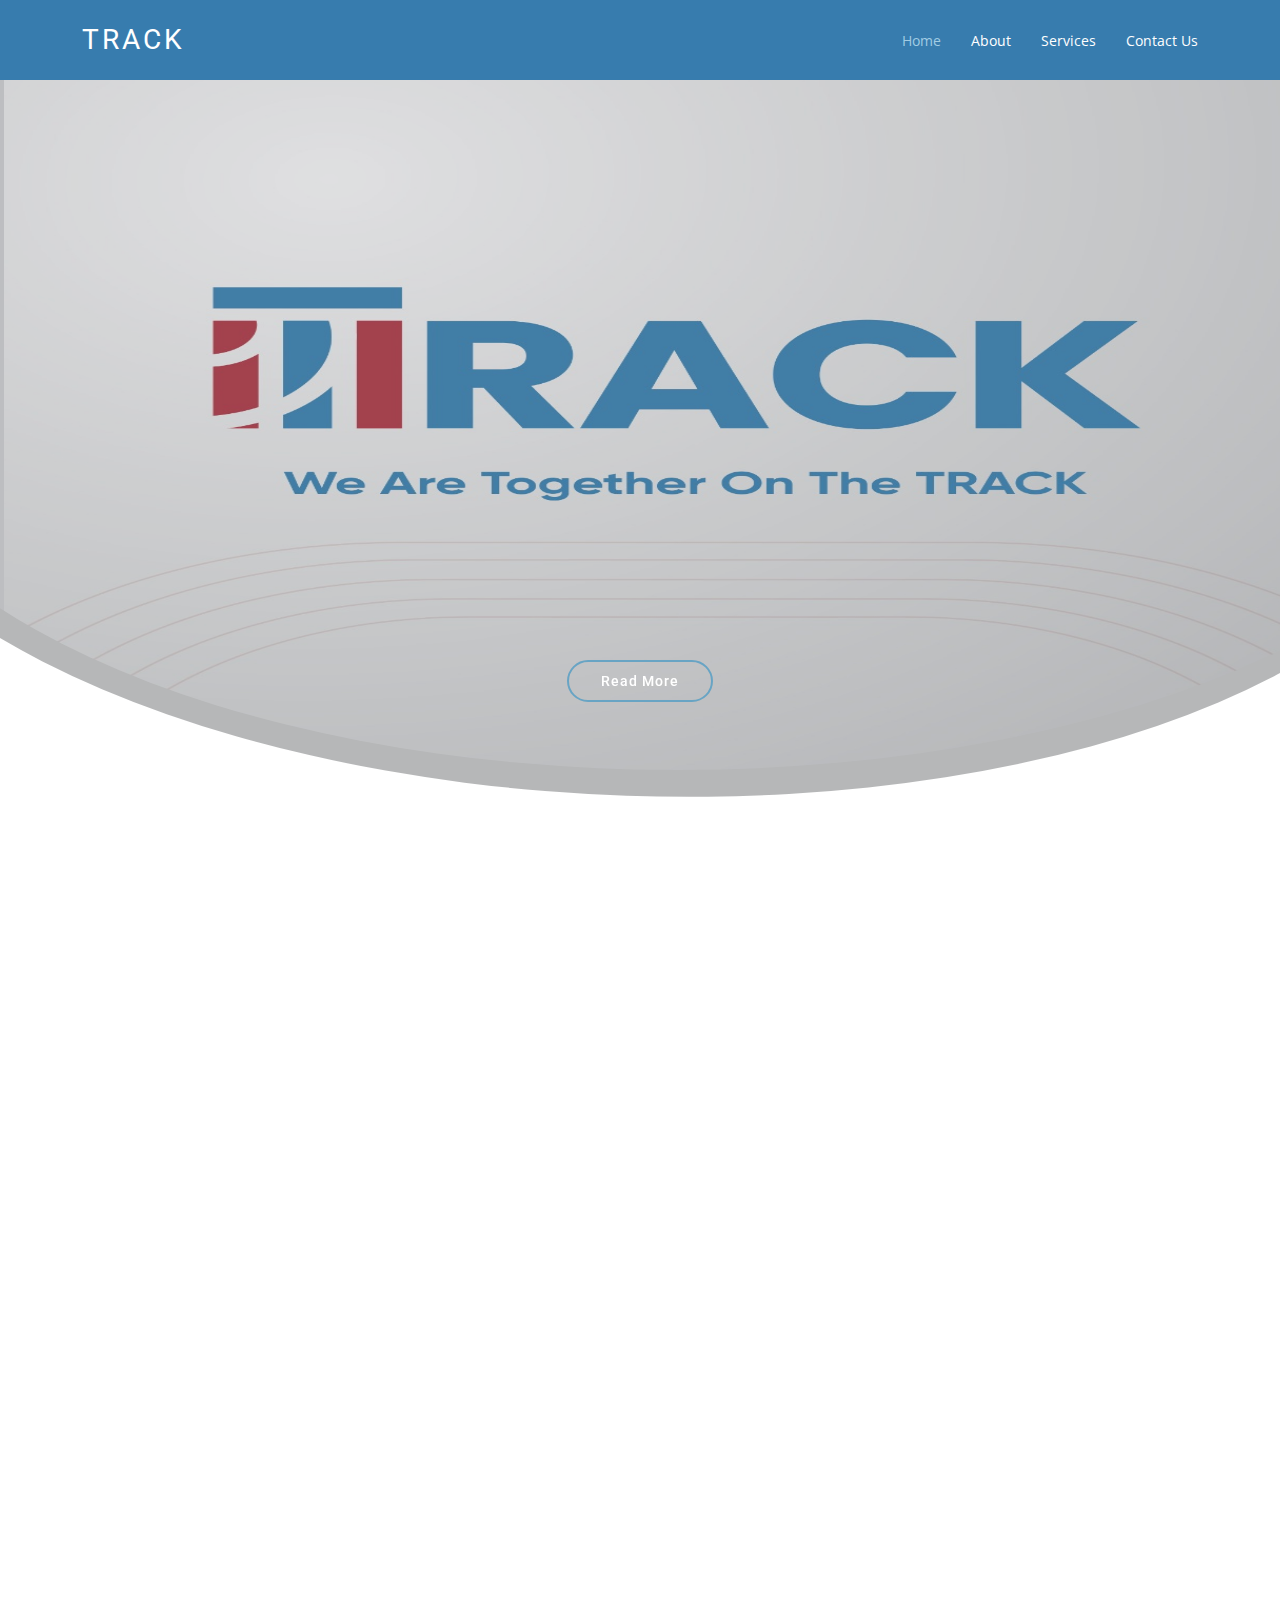
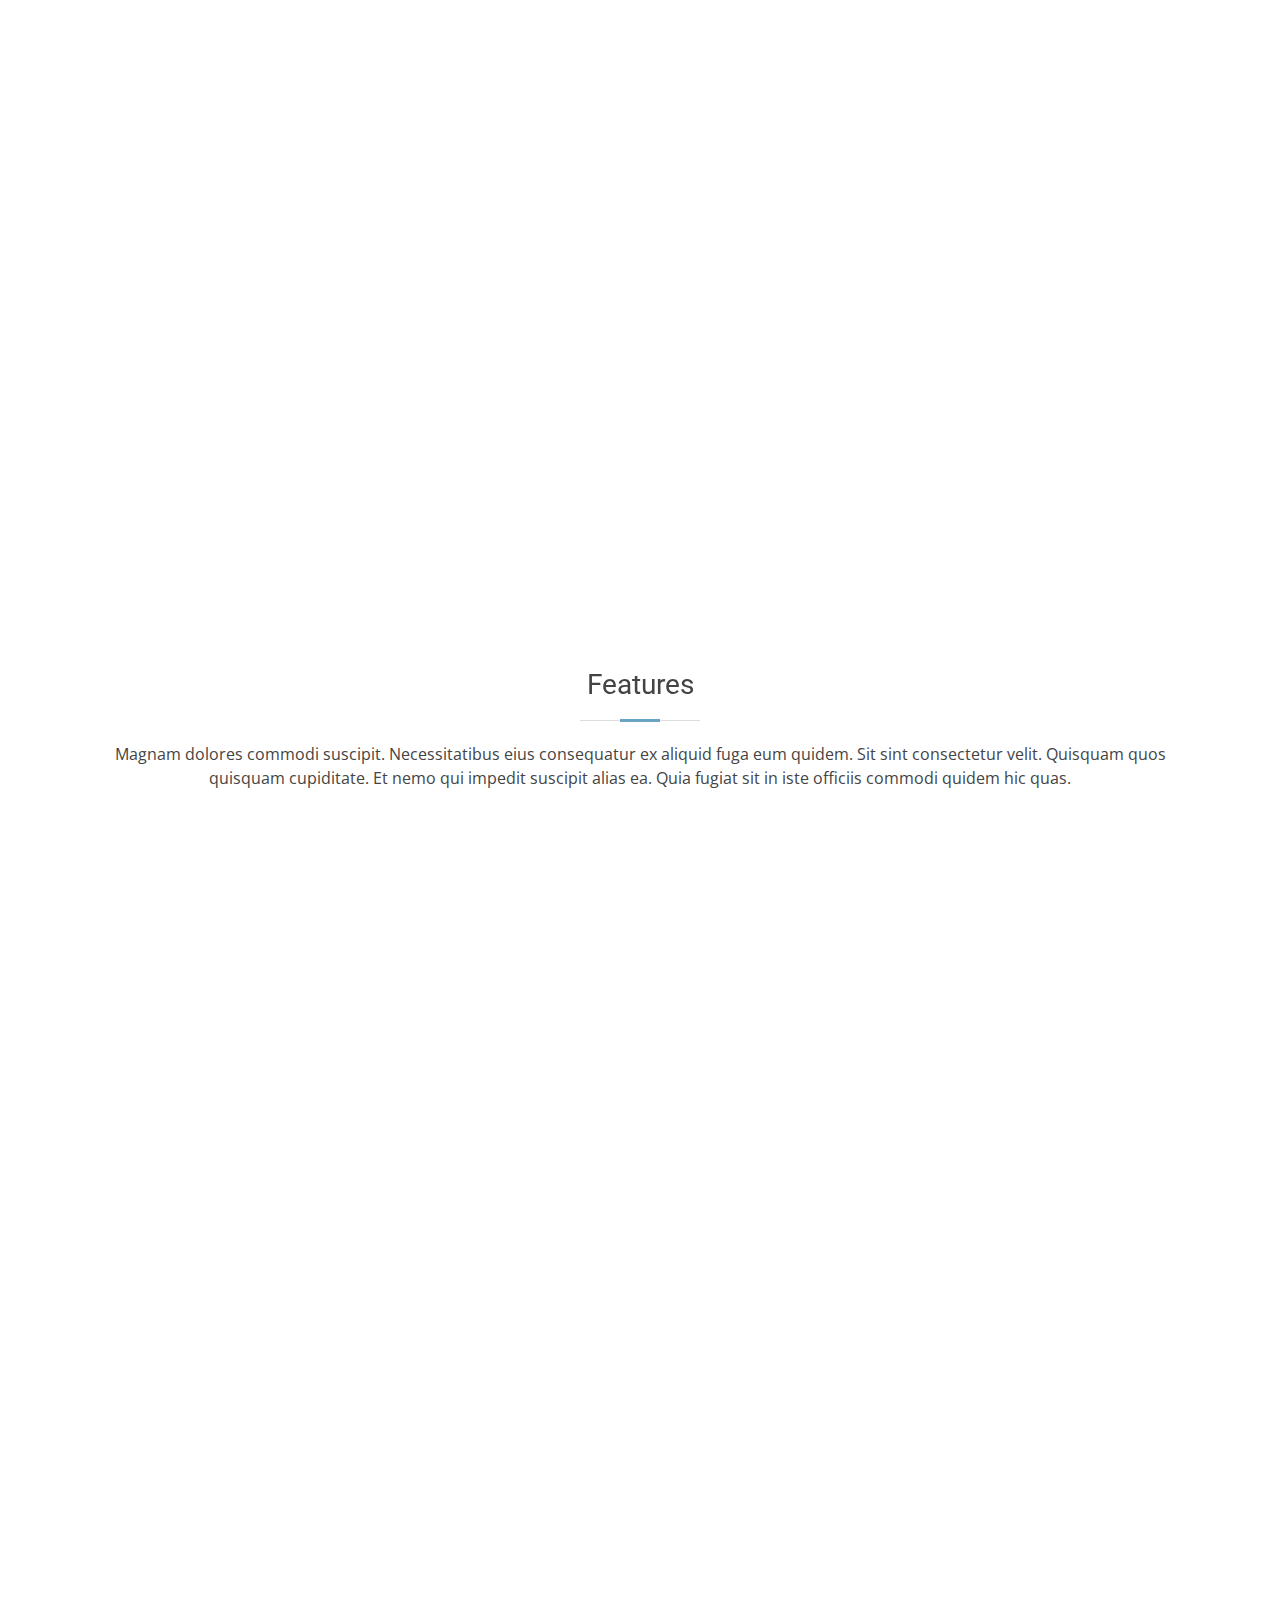
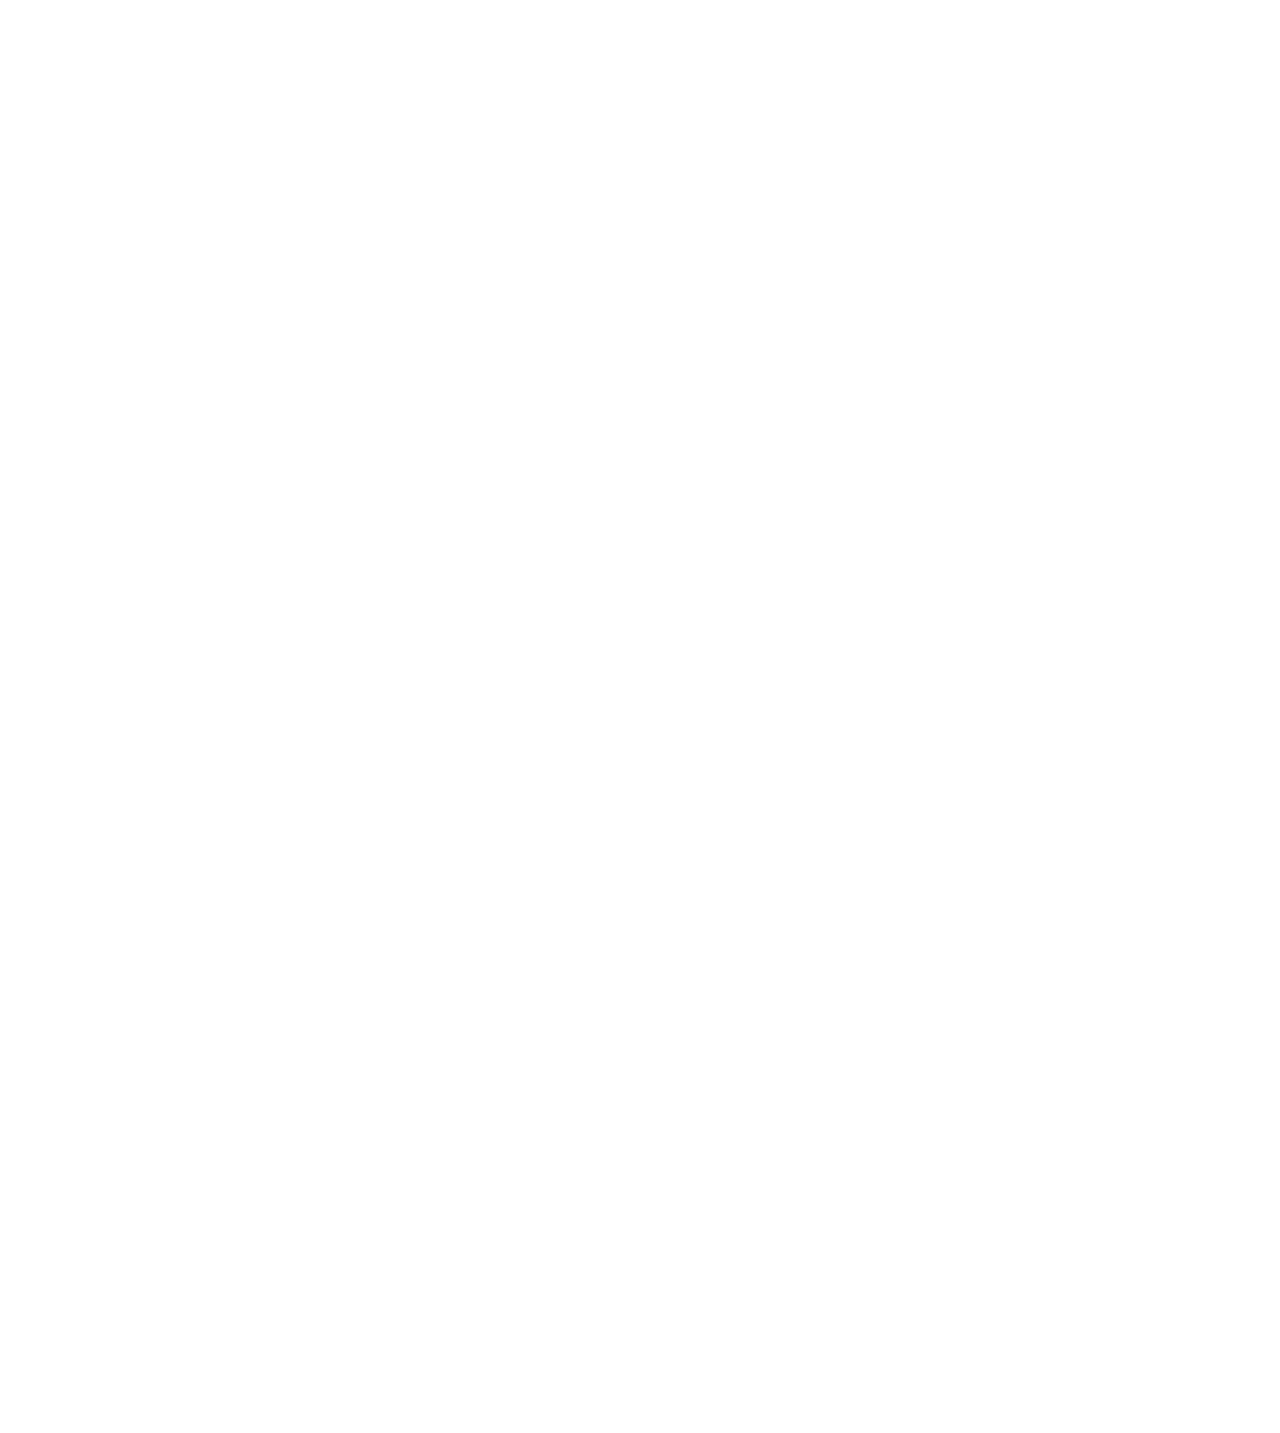
==== commit 794ef2d1: "news" ====
--- a/index.html
+++ b/index.html
@@ -5,13 +5,13 @@
   <meta charset="utf-8">
   <meta content="width=device-width, initial-scale=1.0" name="viewport">
 
-  <title>Moderna Bootstrap Template - Index</title>
+  <title>Track - Home</title>
   <meta content="" name="description">
   <meta content="" name="keywords">
 
   <!-- Favicons -->
-  <link href="assets/img/favicon.png" rel="icon">
-  <link href="assets/img/apple-touch-icon.png" rel="apple-touch-icon">
+  <link href="assets/img/logo.jpeg" rel="icon">
+  <link href="assets/img/logo.jpeg" rel="apple-touch-icon">
 
   <!-- Google Fonts -->
   <link href="https://fonts.googleapis.com/css?family=Open+Sans:300,300i,400,400i,600,600i,700,700i|Roboto:300,300i,400,400i,500,500i,700,700i&display=swap" rel="stylesheet">
@@ -67,13 +67,14 @@
 
       <!-- Slide 1 -->
       <div class="carousel-item active">  
-      <!--
+    
         <div class="carousel-container">
-          <h2 class="animate__animated animate__fadeInDown">Welcome to <span>Track</span></h2>
-          <p class="animate__animated animate__fadeInUp">Ut velit est quam dolor ad a aliquid qui aliquid. Sequi ea ut et est quaerat sequi nihil ut aliquam. Occaecati alias dolorem mollitia ut. Similique ea voluptatem. Esse doloremque accusamus repellendus deleniti vel. Minus et tempore modi architecto.</p>
-          <a href="" class="btn-get-started animate__animated animate__fadeInUp">Read More</a>
-        </div>
-        -->
+           <!-- <h2 class="animate__animated animate__fadeInDown">Welcome to <span>Track</span></h2>
+         
+          <p class="animate__animated animate__fadeInUp">Ut velit est quam dolor ad a aliquid qui aliquid. Sequi ea ut et est quaerat sequi nihil ut aliquam. Occaecati alias dolorem mollitia ut. Similique ea voluptatem. Esse doloremque accusamus repellendus deleniti vel. Minus et tempore modi architecto.</p>-->
+          <a href="" class="btn-get-started animate__animated animate__fadeInUp">Read More</a>  
+        </div>
+      
       </div>
 <!-- 
       Slide 2 
@@ -314,7 +315,7 @@
               A108 Adam Street <br>
               New York, NY 535022<br>
               United States <br><br>
-              <strong>Phone:</strong> +1 5589 55488 55<br>
+              <strong>Phone:</strong> +20 1009437830<br>
               <strong>Email:</strong> trackmarketingagency@gmail.com<br>
             </p>
 
--- a/assets/css/style.css
+++ b/assets/css/style.css
@@ -82,7 +82,7 @@
 }
 
 #header.header-scrolled {
-  background: rgba(30, 67, 86, 0.8);
+  background: rgb(55 124 174 / 100%);
   height: 60px;
 }
 
@@ -345,7 +345,7 @@
 #hero::after {
   content: "";
   position: absolute;
-  left: 50%;
+  left: 53%;
   top: 0;
   width: 130%;
   height: 95%;
@@ -358,7 +358,7 @@
   z-index: 0;
   border-radius: 0 0 50% 50%;
   transform: translateX(-50%) rotate(0deg);
-  opacity: 0.85;
+  opacity: 0.7;
 }
 
 
@@ -370,11 +370,17 @@
   top: 0;
   width: 130%;
   height: 96%;
-  background: #68A4C4;
+  background: #0e1214;
   opacity: 0.3;
   z-index: 0;
   border-radius: 0 0 50% 50%;
   transform: translateX(-50%) translateY(18px) rotate(2deg);
+}
+
+
+#heroCarousel {
+position: relative;
+top: 40%
 }
 
 #hero .carousel-container {
@@ -454,7 +460,7 @@
 
 @media (max-width: 768px) {
   #hero::after {
-    width: 180%;
+    width: 140%;
     height: 95%;
     border-radius: 0 0 50% 50%;
     transform: translateX(-50%) rotate(0deg);
@@ -462,7 +468,7 @@
 
   #hero::before {
     top: 0;
-    width: 180%;
+    width: 130%;
     height: 94%;
     border-radius: 0 0 50% 50%;
     transform: translateX(-50%) translateY(20px) rotate(4deg);
@@ -475,20 +481,21 @@
   }
 
   #hero::after {
-    left: 40%;
+    left: 50%;
     top: 0;
-    width: 200%;
+    width: 130%;
     height: 95%;
     border-radius: 0 0 50% 50%;
     transform: translateX(-50%) rotate(0deg);
+    background-size: 100% 100%;
   }
 
   #hero::before {
     left: 50%;
     top: 0;
-    width: 200%;
+    width: 130%;
     height: 94%;
-    border-radius: 0 0 50% 50%;
+    border-radius: 0 0 55% 73%;
     transform: translateX(-50%) translateY(20px) rotate(4deg);
   }
 }
@@ -2191,7 +2198,7 @@
 
 #footer .footer-newsletter {
   padding: 50px 0;
-  background: #0d2735;
+  background:#377cae;
 }
 
 #footer .footer-newsletter h4 {
@@ -2238,9 +2245,9 @@
 }
 
 #footer .footer-top {
-  background: #0d2735;
-  border-top: 1px solid #17455e;
-  border-bottom: 1px solid #123649;
+  background: #377cae;
+  border-top: 1px solid #898989;
+  border-bottom: 1px solid #898989;
   padding: 60px 0 30px 0;
 }
 
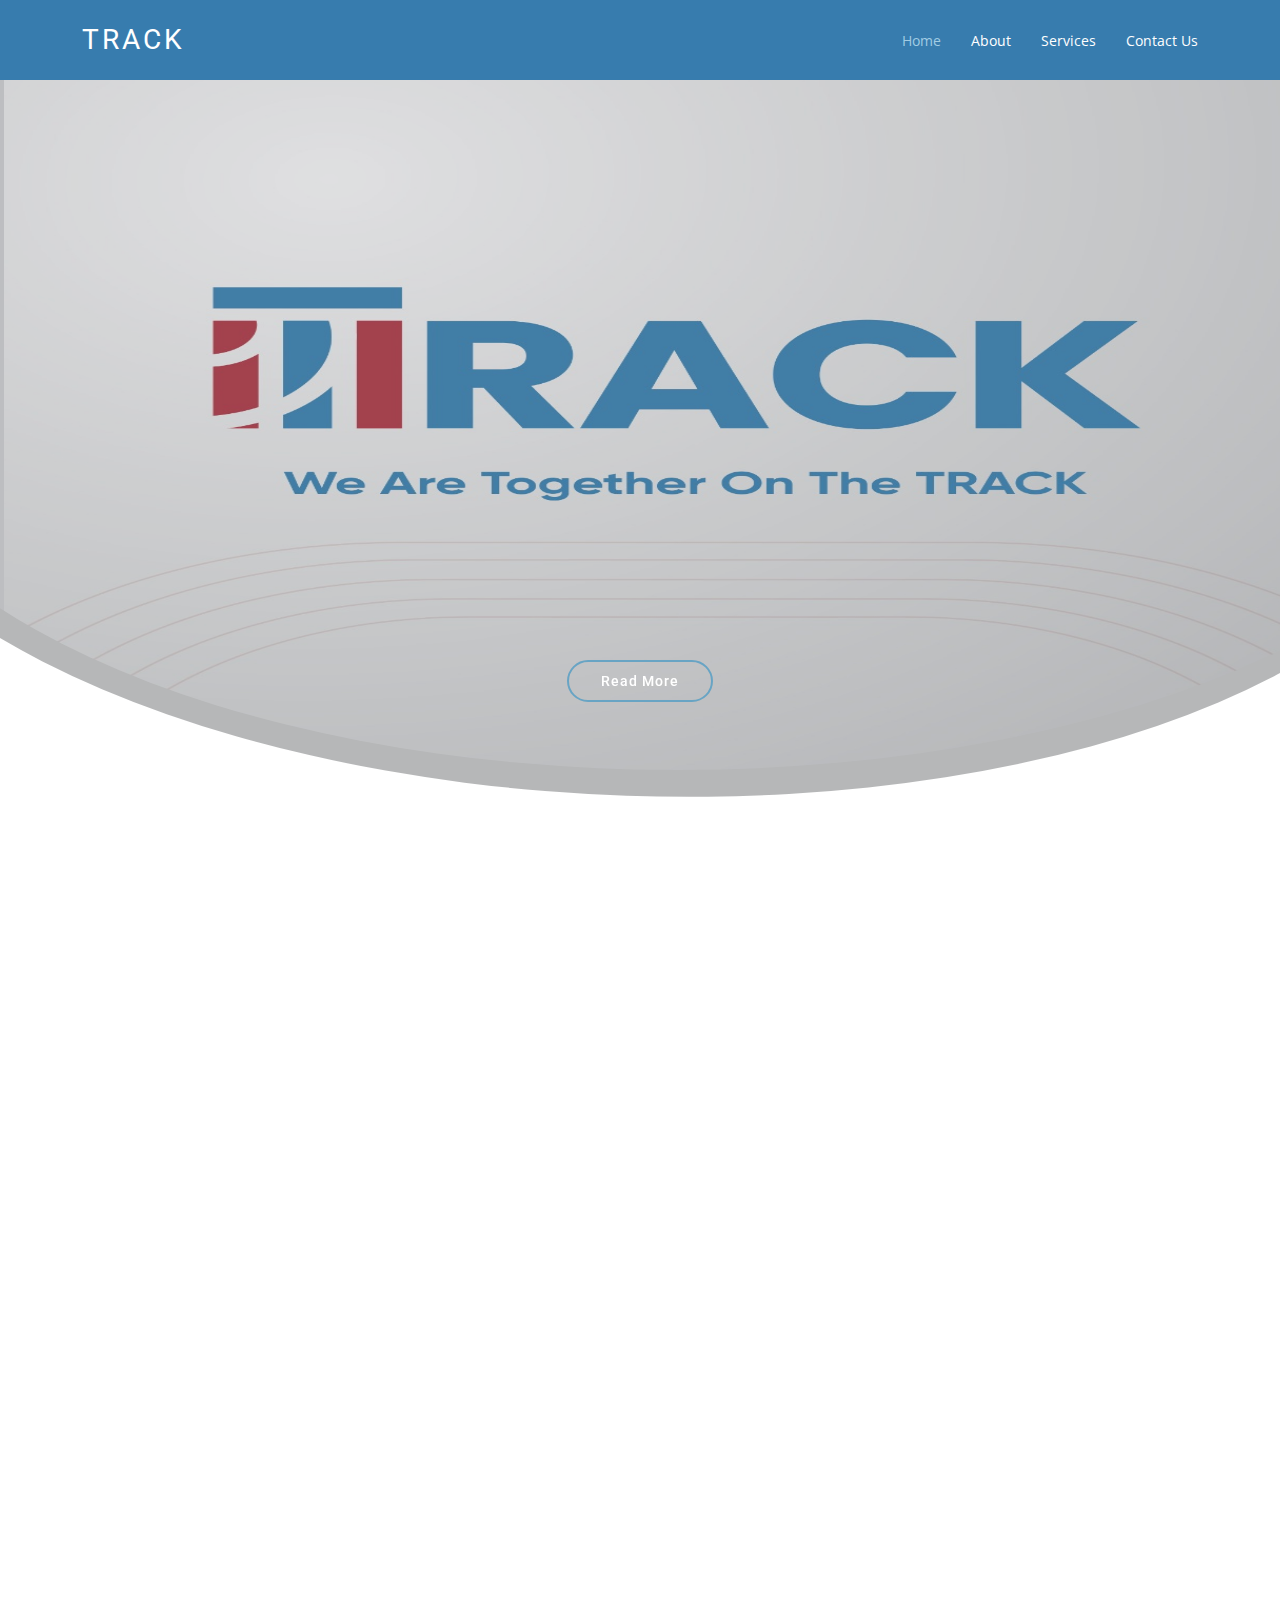
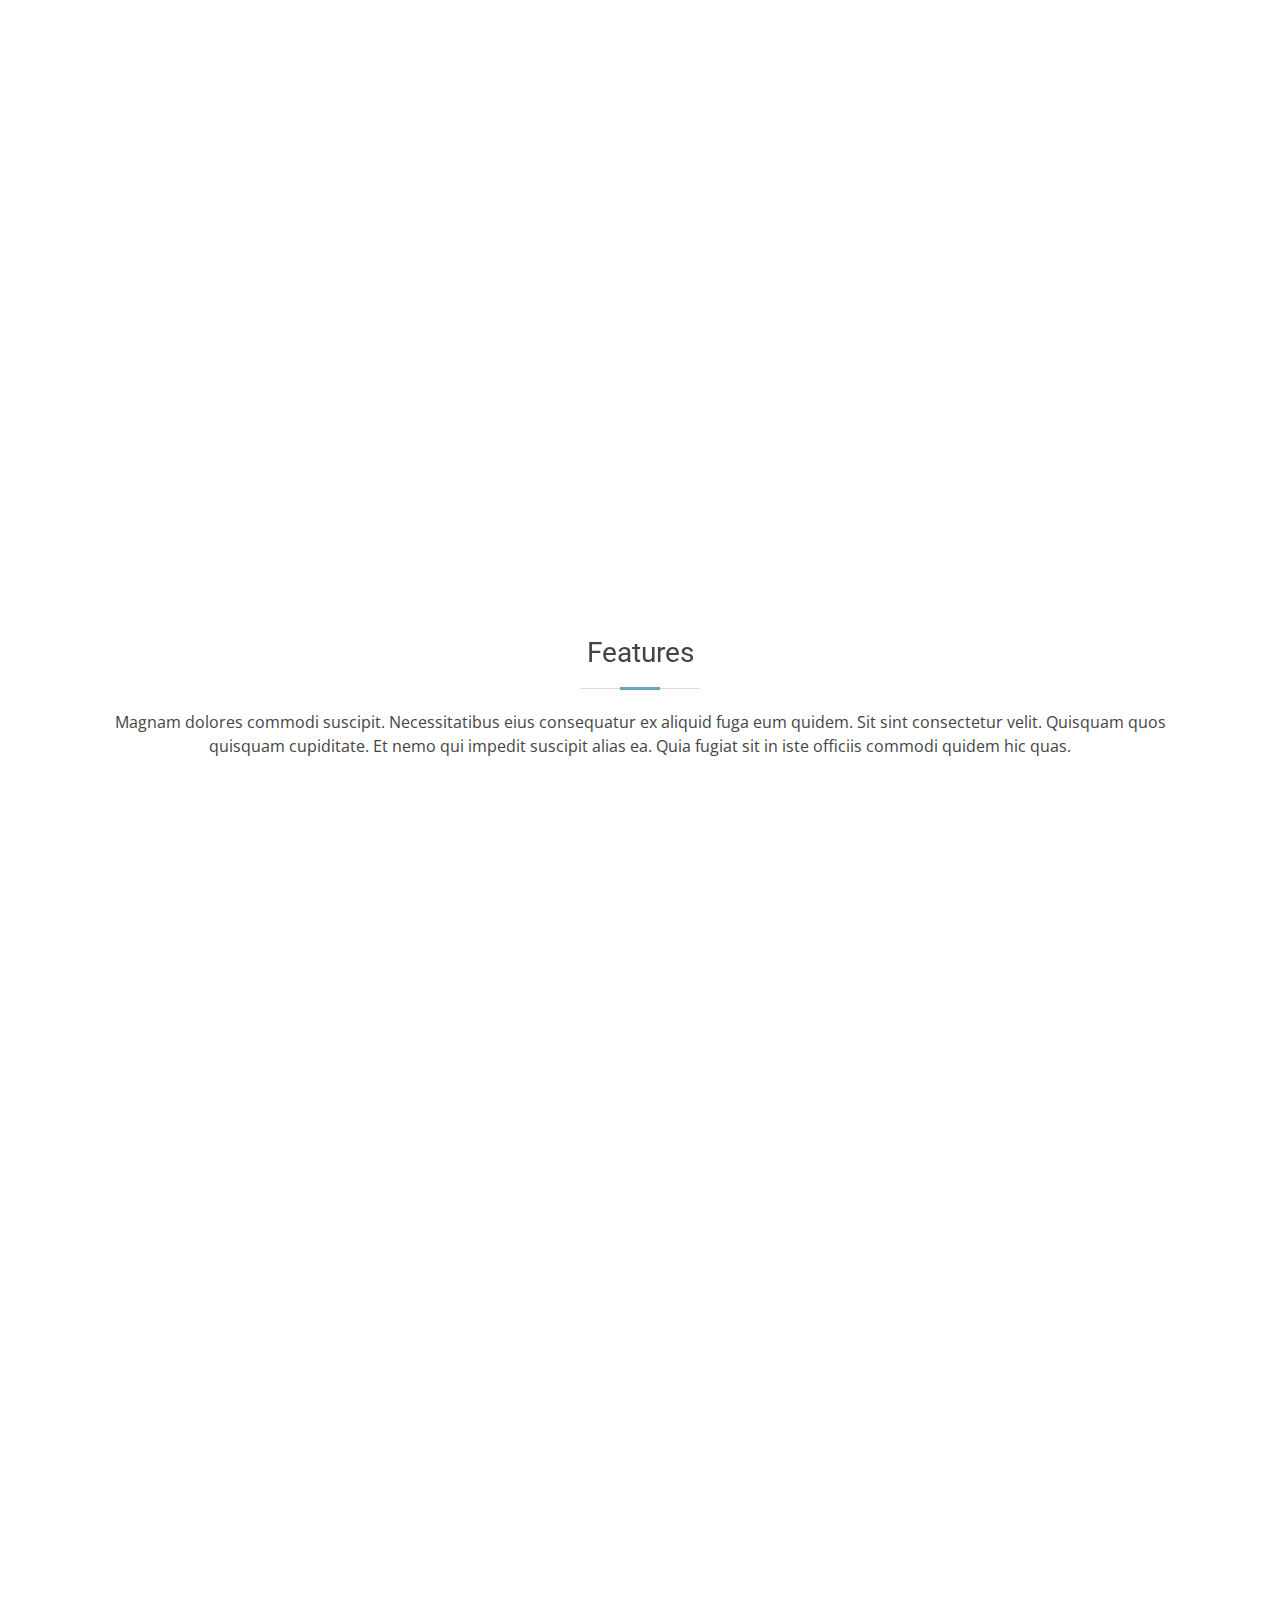
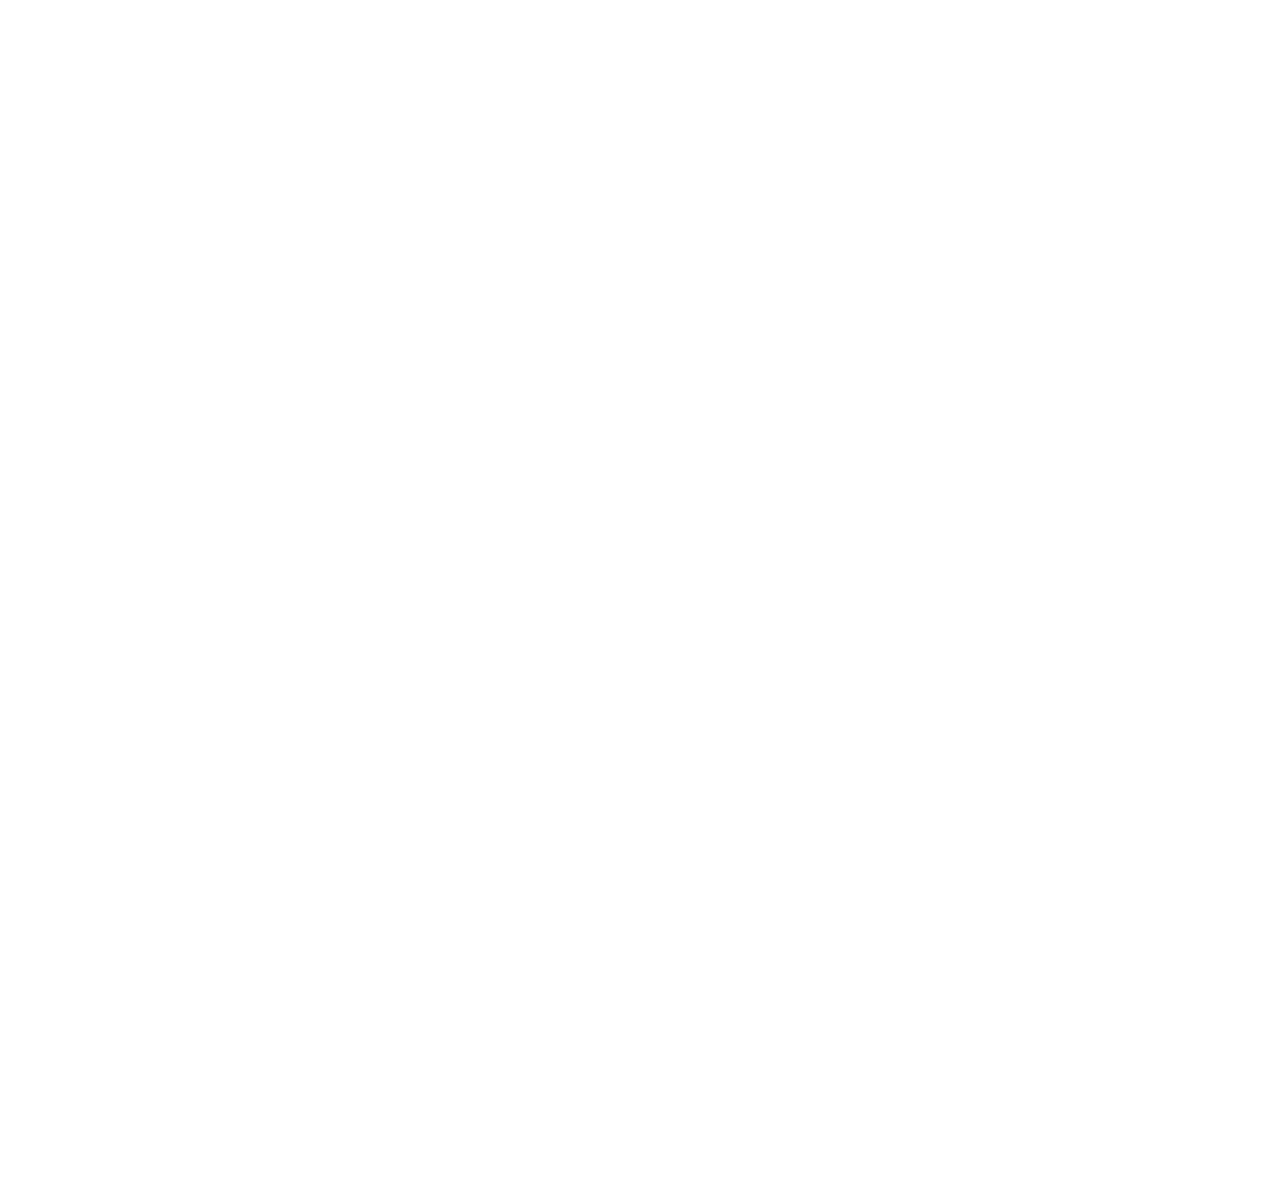
==== commit 452e5058: "news" ====
--- a/index.html
+++ b/index.html
@@ -28,12 +28,7 @@
   <!-- Template Main CSS File -->
   <link href="assets/css/style.css" rel="stylesheet">
 
-  <!-- =======================================================
-  * Template Name: Moderna - v4.10.1
-  * Template URL: https://bootstrapmade.com/free-bootstrap-template-corporate-moderna/
-  * Author: BootstrapMade.com
-  * License: https://bootstrapmade.com/license/
-  ======================================================== -->
+
 </head>
 
 <body>
@@ -72,7 +67,7 @@
            <!-- <h2 class="animate__animated animate__fadeInDown">Welcome to <span>Track</span></h2>
          
           <p class="animate__animated animate__fadeInUp">Ut velit est quam dolor ad a aliquid qui aliquid. Sequi ea ut et est quaerat sequi nihil ut aliquam. Occaecati alias dolorem mollitia ut. Similique ea voluptatem. Esse doloremque accusamus repellendus deleniti vel. Minus et tempore modi architecto.</p>-->
-          <a href="" class="btn-get-started animate__animated animate__fadeInUp">Read More</a>  
+          <a href="about.html" class="btn-get-started animate__animated animate__fadeInUp">Read More</a>  
         </div>
       
       </div>
@@ -157,25 +152,16 @@
       <div class="container">
 
         <div class="row">
-          <div class="col-lg-6 video-box">
-            <img src="assets/img/why-us.jpg" class="img-fluid" alt="">
-            <a href="https://www.youtube.com/watch?v=jDDaplaOz7Q" class="venobox play-btn mb-4" data-vbtype="video" data-autoplay="true"></a>
-          </div>
-
           <div class="col-lg-6 d-flex flex-column justify-content-center p-5">
 
             <div class="icon-box">
               <div class="icon"><i class="bx bx-fingerprint"></i></div>
-              <h4 class="title"><a href="">Lorem Ipsum</a></h4>
-              <p class="description">Voluptatum deleniti atque corrupti quos dolores et quas molestias excepturi sint occaecati cupiditate non provident</p>
-            </div>
-
-            <div class="icon-box">
-              <div class="icon"><i class="bx bx-gift"></i></div>
-              <h4 class="title"><a href="">Nemo Enim</a></h4>
-              <p class="description">At vero eos et accusamus et iusto odio dignissimos ducimus qui blanditiis praesentium voluptatum deleniti atque</p>
-            </div>
-
+              <h4 class="title"><a href="">Why us ?</a></h4>
+              <p class="description">We are a company with a lot of experience in the field of digital marketing so we believe that we can make the best contribution to your company in the field of marketing so that your company's sales increase from day to day.
+                There is also a media production team to show your work in the best way.
+                And also web development to help you reach customers better and increase sales.
+                There is also business development to improve all directions within your project and the presence of an appropriate business plan and increase the chances of competition in the market</p>
+            </div>
           </div>
         </div>
 
@@ -267,21 +253,7 @@
   <!-- ======= Footer ======= -->
   <footer id="footer" data-aos="fade-up" data-aos-easing="ease-in-out" data-aos-duration="500">
 
-    <div class="footer-newsletter">
-      <div class="container">
-        <div class="row">
-          <div class="col-lg-6">
-            <h4>Our Newsletter</h4>
-            <p>Tamen quem nulla quae legam multos aute sint culpa legam noster magna</p>
-          </div>
-          <div class="col-lg-6">
-            <form action="" method="post">
-              <input type="email" name="email"><input type="submit" value="Subscribe">
-            </form>
-          </div>
-        </div>
-      </div>
-    </div>
+  
 
     <div class="footer-top">
       <div class="container">
@@ -290,22 +262,20 @@
           <div class="col-lg-3 col-md-6 footer-links">
             <h4>Useful Links</h4>
             <ul>
-              <li><i class="bx bx-chevron-right"></i> <a href="#">Home</a></li>
-              <li><i class="bx bx-chevron-right"></i> <a href="#">About us</a></li>
-              <li><i class="bx bx-chevron-right"></i> <a href="#">Services</a></li>
-              <li><i class="bx bx-chevron-right"></i> <a href="#">Terms of service</a></li>
-              <li><i class="bx bx-chevron-right"></i> <a href="#">Privacy policy</a></li>
+              <li><i class="bx bx-chevron-right"></i> <a href="index.html">Home</a></li>
+              <li><i class="bx bx-chevron-right"></i> <a href="about.html">About us</a></li>
+              <li><i class="bx bx-chevron-right"></i> <a href="services.html">Services</a></li>
+              <li><i class="bx bx-chevron-right"></i> <a href="contact.html">Contact us</a></li>
             </ul>
           </div>
 
           <div class="col-lg-3 col-md-6 footer-links">
             <h4>Our Services</h4>
             <ul>
-              <li><i class="bx bx-chevron-right"></i> <a href="#">Web Design</a></li>
-              <li><i class="bx bx-chevron-right"></i> <a href="#">Web Development</a></li>
-              <li><i class="bx bx-chevron-right"></i> <a href="#">Product Management</a></li>
-              <li><i class="bx bx-chevron-right"></i> <a href="#">Marketing</a></li>
-              <li><i class="bx bx-chevron-right"></i> <a href="#">Graphic Design</a></li>
+              <li><i class="bx bx-chevron-right"></i> <a href="services.html">business development</a></li>
+              <li><i class="bx bx-chevron-right"></i> <a href="services.html">Web Development</a></li>
+              <li><i class="bx bx-chevron-right"></i> <a href="services.html">media production</a></li>
+              <li><i class="bx bx-chevron-right"></i> <a href="services.html">Marketing</a></li>
             </ul>
           </div>
 
@@ -315,20 +285,17 @@
               A108 Adam Street <br>
               New York, NY 535022<br>
               United States <br><br>
-              <strong>Phone:</strong> +20 1009437830<br>
-              <strong>Email:</strong> trackmarketingagency@gmail.com<br>
+              <strong>Phone:</strong> +20 1009437830 <br>
+              <strong>Email:</strong> info@example.com<br>
             </p>
 
           </div>
 
           <div class="col-lg-3 col-md-6 footer-info">
-            <h3>About Moderna</h3>
-            <p>Cras fermentum odio eu feugiat lide par naso tierra. Justo eget nada terra videa magna derita valies darta donna mare fermentum iaculis eu non diam phasellus.</p>
+            <h3>About Track</h3>
+            <p>We are a professional company in the field of marketing, media production and business development. We are there to develop your own business and reach the best sales results.</p>
             <div class="social-links mt-3">
-              <a href="#" class="twitter"><i class="bx bxl-twitter"></i></a>
               <a href="#" class="facebook"><i class="bx bxl-facebook"></i></a>
-              <a href="#" class="instagram"><i class="bx bxl-instagram"></i></a>
-              <a href="#" class="linkedin"><i class="bx bxl-linkedin"></i></a>
             </div>
           </div>
 
@@ -336,9 +303,7 @@
       </div>
     </div>
 
-    
   </footer><!-- End Footer -->
-
   <a href="#" class="back-to-top d-flex align-items-center justify-content-center"><i class="bi bi-arrow-up-short"></i></a>
 
   <!-- Vendor JS Files -->
--- a/assets/css/style.css
+++ b/assets/css/style.css
@@ -1,9 +1,4 @@
-/**
-* Template Name: Moderna - v4.10.1
-* Template URL: https://bootstrapmade.com/free-bootstrap-template-corporate-moderna/
-* Author: BootstrapMade.com
-* License: https://bootstrapmade.com/license/
-*/
+
 
 /*--------------------------------------------------------------
 # General
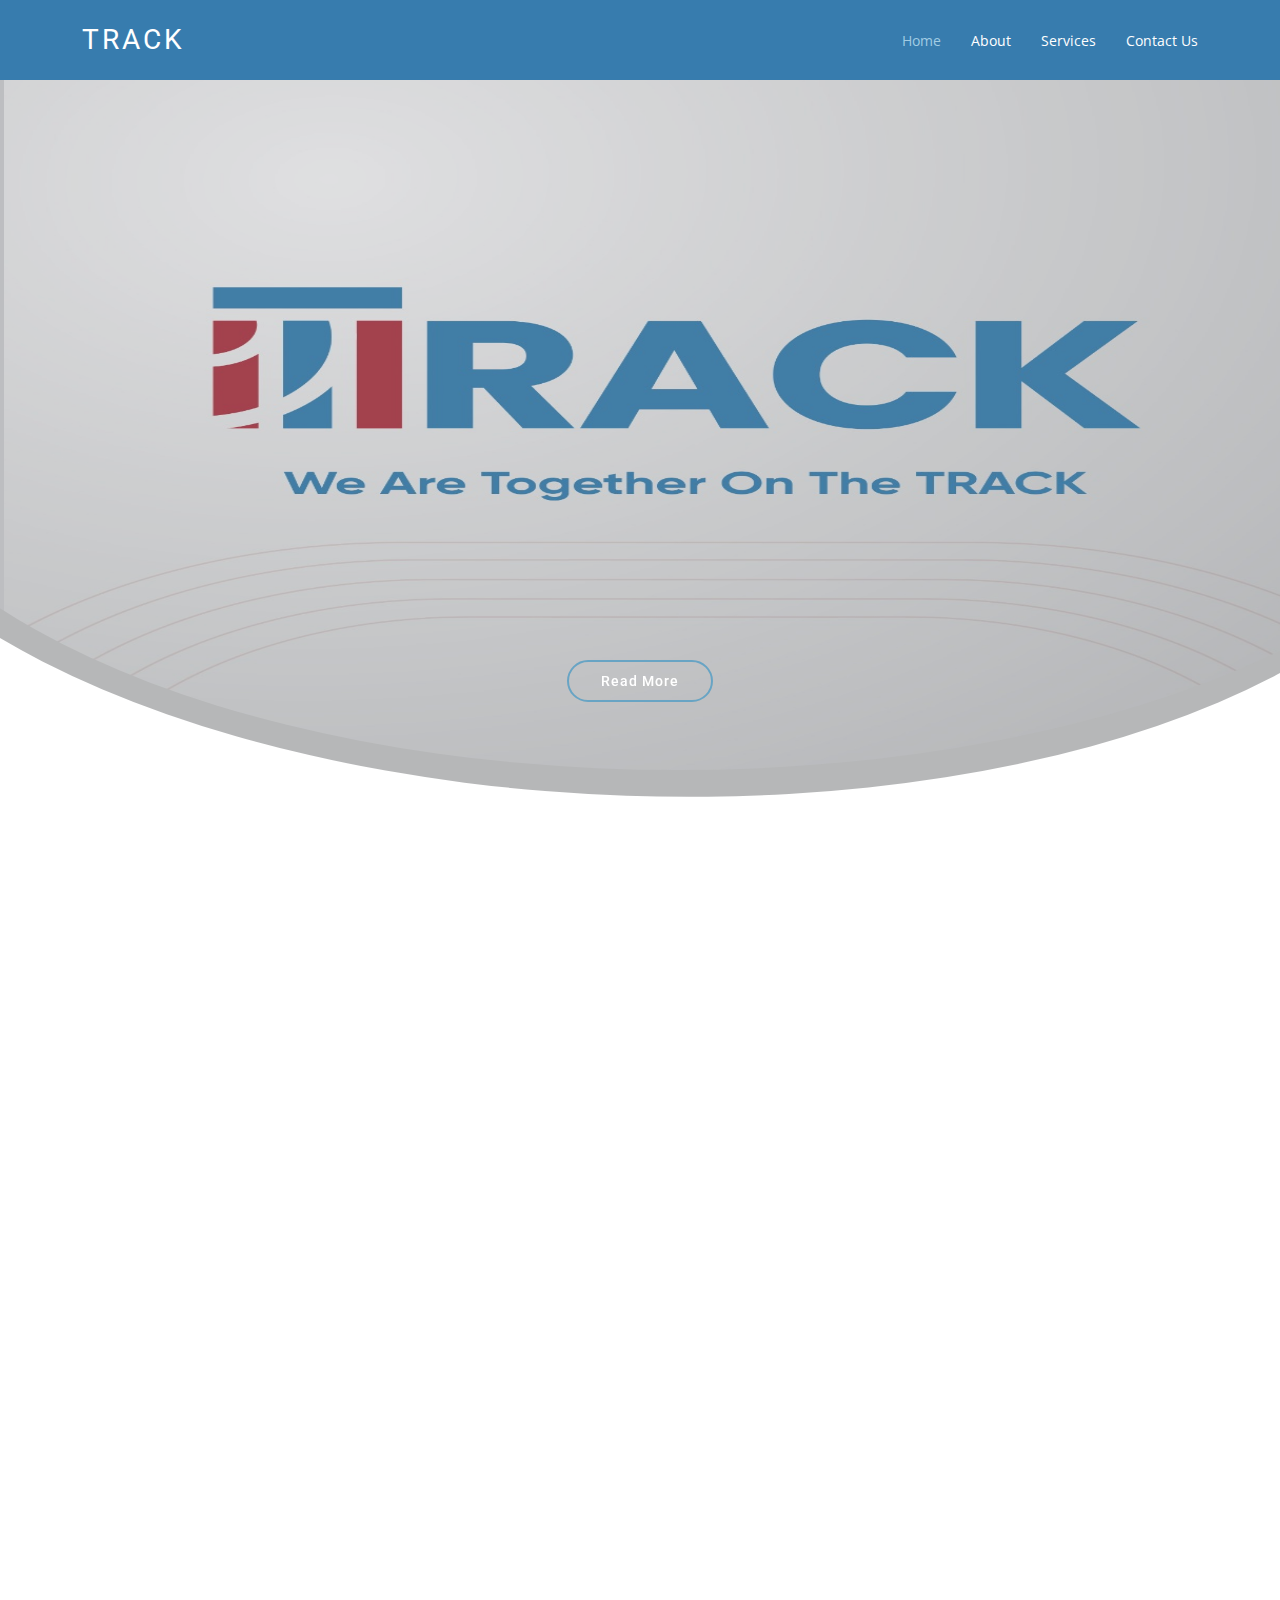
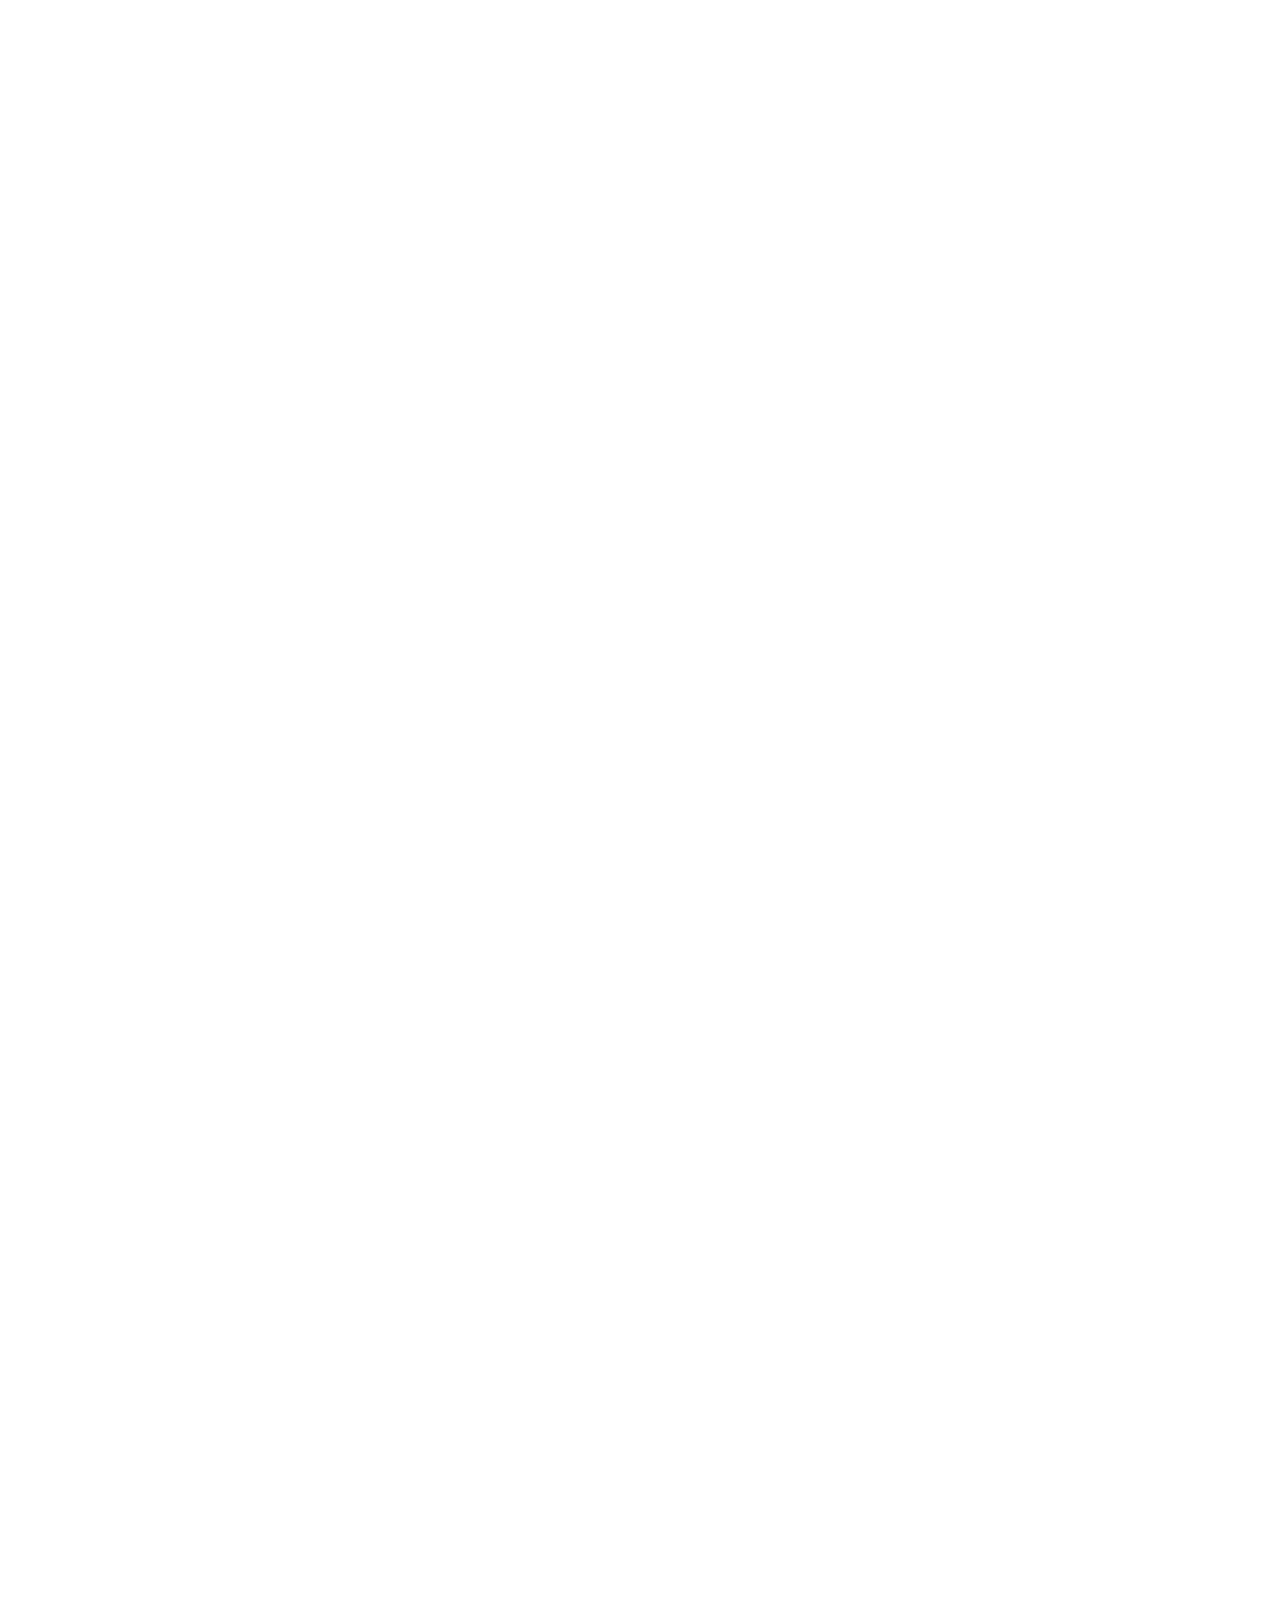
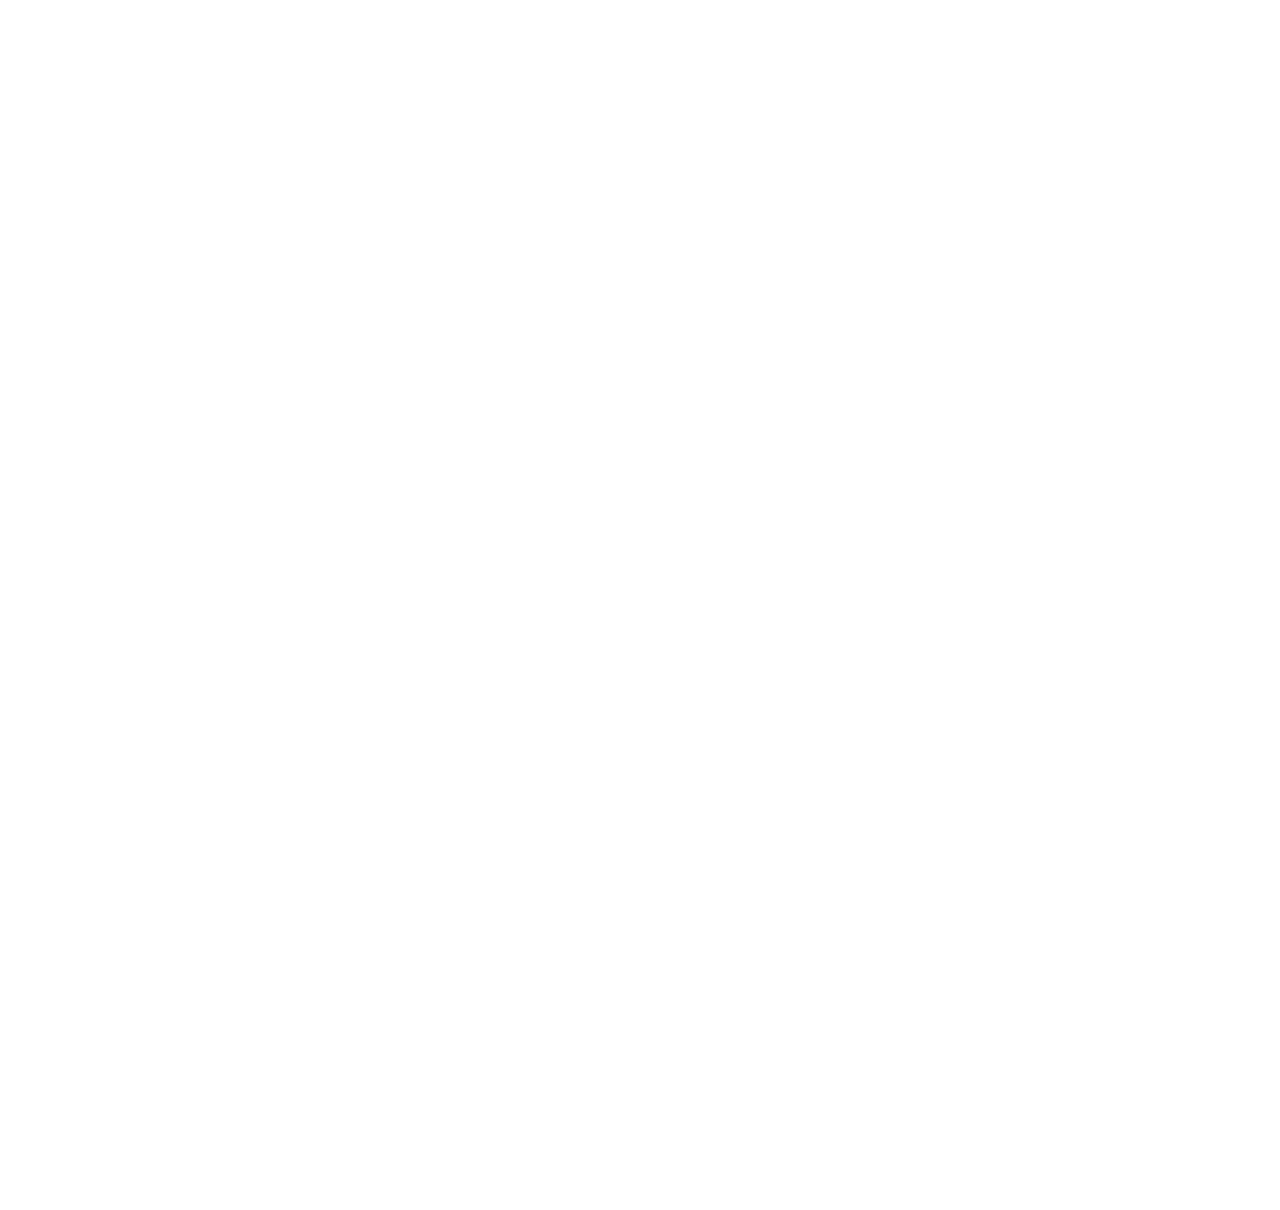
==== commit 9b8227b0: "latest" ====
--- a/index.html
+++ b/index.html
@@ -14,7 +14,9 @@
   <link href="assets/img/logo.jpeg" rel="apple-touch-icon">
 
   <!-- Google Fonts -->
-  <link href="https://fonts.googleapis.com/css?family=Open+Sans:300,300i,400,400i,600,600i,700,700i|Roboto:300,300i,400,400i,500,500i,700,700i&display=swap" rel="stylesheet">
+  <link
+    href="https://fonts.googleapis.com/css?family=Open+Sans:300,300i,400,400i,600,600i,700,700i|Roboto:300,300i,400,400i,500,500i,700,700i&display=swap"
+    rel="stylesheet">
 
   <!-- Vendor CSS Files -->
   <link href="assets/vendor/animate.css/animate.min.css" rel="stylesheet">
@@ -61,17 +63,17 @@
     <div id="heroCarousel" class="container carousel carousel-fade" data-bs-ride="carousel" data-bs-interval="5000">
 
       <!-- Slide 1 -->
-      <div class="carousel-item active">  
-    
+      <div class="carousel-item active">
+
         <div class="carousel-container">
-           <!-- <h2 class="animate__animated animate__fadeInDown">Welcome to <span>Track</span></h2>
+          <!-- <h2 class="animate__animated animate__fadeInDown">Welcome to <span>Track</span></h2>
          
           <p class="animate__animated animate__fadeInUp">Ut velit est quam dolor ad a aliquid qui aliquid. Sequi ea ut et est quaerat sequi nihil ut aliquam. Occaecati alias dolorem mollitia ut. Similique ea voluptatem. Esse doloremque accusamus repellendus deleniti vel. Minus et tempore modi architecto.</p>-->
-          <a href="about.html" class="btn-get-started animate__animated animate__fadeInUp">Read More</a>  
-        </div>
-      
-      </div>
-<!-- 
+          <a href="about.html" class="btn-get-started animate__animated animate__fadeInUp">Read More</a>
+        </div>
+
+      </div>
+      <!-- 
       Slide 2 
       <div class="carousel-item">
         <div class="carousel-container">
@@ -100,7 +102,7 @@
   -->
     </div>
   </section><!-- End Hero -->
- 
+
 
   <main id="main">
 
@@ -113,7 +115,8 @@
             <div class="icon-box icon-box-pink">
               <div class="icon"><i class="bx bxl-dribbble"></i></div>
               <h4 class="title"><a href="">Marketing </a></h4>
-              <p class="description">Marketing strategy, content creation, advertising on all platforms, designs, pricing, moderation, copy writing, page management, branding and offline marketing campaign</p>
+              <p class="description">Marketing strategy, content creation, advertising on all platforms, designs,
+                pricing, moderation, copy writing, page management, branding and offline marketing campaign</p>
             </div>
           </div>
 
@@ -121,8 +124,11 @@
             <div class="icon-box icon-box-cyan">
               <div class="icon"><i class="bx bx-file"></i></div>
               <h4 class="title"><a href="">Business development</a></h4>
-              <p class="description">Work and develop a growth plan for the company , Managing relationships with existing and potential clients , Increase the company's customer base , Writing a Business Proposal , Negotiating with investors
-                Research the company's strengths and customer needs, and use them to fill customer needs and Searching for investment opportunities to grow in the market and increase the Revenue Model</p>
+              <p class="description">Work and develop a growth plan for the company , Managing relationships with
+                existing and potential clients , Increase the company's customer base , Writing a Business Proposal ,
+                Negotiating with investors
+                Research the company's strengths and customer needs, and use them to fill customer needs and Searching
+                for investment opportunities to grow in the market and increase the Revenue Model</p>
             </div>
           </div>
 
@@ -138,7 +144,10 @@
             <div class="icon-box icon-box-blue">
               <div class="icon"><i class="bx bx-world"></i></div>
               <h4 class="title"><a href="">Website development</a></h4>
-              <p class="description">we design Web templates, structure web APIs for any purpose or idea may come on your mind and, host, maintain and manage your new or existing website on top hosting platforms such as amazon web services. we also specialized on create e-commerce online stores with latest software technologies and web frameworks.</p>
+              <p class="description">We design Web templates, structure web APIs for any purpose or idea may come on
+                your mind and, host, maintain and manage your new or existing website on top hosting platforms such as
+                amazon web services. we also specialized on create e-commerce online stores with latest software
+                technologies and web frameworks.</p>
             </div>
           </div>
 
@@ -157,10 +166,13 @@
             <div class="icon-box">
               <div class="icon"><i class="bx bx-fingerprint"></i></div>
               <h4 class="title"><a href="">Why us ?</a></h4>
-              <p class="description">We are a company with a lot of experience in the field of digital marketing so we believe that we can make the best contribution to your company in the field of marketing so that your company's sales increase from day to day.
+              <p class="description">We are a company with a lot of experience in the field of digital marketing so we
+                believe that we can make the best contribution to your company in the field of marketing so that your
+                company's sales increase from day to day.
                 There is also a media production team to show your work in the best way.
                 And also web development to help you reach customers better and increase sales.
-                There is also business development to improve all directions within your project and the presence of an appropriate business plan and increase the chances of competition in the market</p>
+                There is also business development to improve all directions within your project and the presence of an
+                appropriate business plan and increase the chances of competition in the market</p>
             </div>
           </div>
         </div>
@@ -172,9 +184,8 @@
     <section class="features">
       <div class="container">
 
-        <div class="section-title">
-          <h2>Features</h2>
-          <p>Magnam dolores commodi suscipit. Necessitatibus eius consequatur ex aliquid fuga eum quidem. Sit sint consectetur velit. Quisquam quos quisquam cupiditate. Et nemo qui impedit suscipit alias ea. Quia fugiat sit in iste officiis commodi quidem hic quas.</p>
+        <div class="section-title" data-aos="fade-up">
+          <h2>Categories</h2>
         </div>
 
         <div class="row" data-aos="fade-up">
@@ -182,14 +193,14 @@
             <img src="assets/img/features-1.svg" class="img-fluid" alt="">
           </div>
           <div class="col-md-7 pt-4">
-            <h3>Voluptatem dignissimos provident quasi corporis voluptates sit assumenda.</h3>
-            <p class="fst-italic">
-              Lorem ipsum dolor sit amet, consectetur adipiscing elit, sed do eiusmod tempor incididunt ut labore et dolore
-              magna aliqua.
-            </p>
+            <h3>Marketing</h3>
             <ul>
-              <li><i class="bi bi-check"></i> Ullamco laboris nisi ut aliquip ex ea commodo consequat.</li>
-              <li><i class="bi bi-check"></i> Duis aute irure dolor in reprehenderit in voluptate velit.</li>
+              <li><i class="bi bi-check"></i> Marketing strategy</li>
+              <li><i class="bi bi-check"></i> content creation </li>
+              <li><i class="bi bi-check"></i> advertising on all platforms </li>
+              <li><i class="bi bi-check"></i> designs, pricing </li>
+              <li><i class="bi bi-check"></i> moderation, copy writing, page management </li>
+              <li><i class="bi bi-check"></i> branding and offline marketing campaign </li>
             </ul>
           </div>
         </div>
@@ -199,15 +210,15 @@
             <img src="assets/img/features-2.svg" class="img-fluid" alt="">
           </div>
           <div class="col-md-7 pt-5 order-2 order-md-1">
-            <h3>Corporis temporibus maiores provident</h3>
+            <h3>Business development</h3>
             <p class="fst-italic">
-              Lorem ipsum dolor sit amet, consectetur adipiscing elit, sed do eiusmod tempor incididunt ut labore et dolore
-              magna aliqua.
+              Work and develop a growth plan for the company , Managing relationships with existing and potential
+              clients , Increase the company's customer base and Writing a Business Proposal.
             </p>
             <p>
-              Ullamco laboris nisi ut aliquip ex ea commodo consequat. Duis aute irure dolor in reprehenderit in voluptate
-              velit esse cillum dolore eu fugiat nulla pariatur. Excepteur sint occaecat cupidatat non proident, sunt in
-              culpa qui officia deserunt mollit anim id est laborum
+              Negotiating with investors Research the company's strengths and customer needs, and use them to fill
+              customer needs and Searching for investment opportunities to grow in the market and increase the Revenue
+              Model
             </p>
           </div>
         </div>
@@ -217,12 +228,11 @@
             <img src="assets/img/features-3.svg" class="img-fluid" alt="">
           </div>
           <div class="col-md-7 pt-5">
-            <h3>Sunt consequatur ad ut est nulla consectetur reiciendis animi voluptas</h3>
-            <p>Cupiditate placeat cupiditate placeat est ipsam culpa. Delectus quia minima quod. Sunt saepe odit aut quia voluptatem hic voluptas dolor doloremque.</p>
+            <h3>Media production</h3>
             <ul>
-              <li><i class="bi bi-check"></i> Ullamco laboris nisi ut aliquip ex ea commodo consequat.</li>
-              <li><i class="bi bi-check"></i> Duis aute irure dolor in reprehenderit in voluptate velit.</li>
-              <li><i class="bi bi-check"></i> Facilis ut et voluptatem aperiam. Autem soluta ad fugiat.</li>
+              <li><i class="bi bi-check"></i> Promo video</li>
+              <li><i class="bi bi-check"></i> motion graphic</li>
+              <li><i class="bi bi-check"></i> video and product photography</li>
             </ul>
           </div>
         </div>
@@ -232,15 +242,14 @@
             <img src="assets/img/features-4.svg" class="img-fluid" alt="">
           </div>
           <div class="col-md-7 pt-5 order-2 order-md-1">
-            <h3>Quas et necessitatibus eaque impedit ipsum animi consequatur incidunt in</h3>
+            <h3>Website development</h3>
             <p class="fst-italic">
-              Lorem ipsum dolor sit amet, consectetur adipiscing elit, sed do eiusmod tempor incididunt ut labore et dolore
-              magna aliqua.
+              We design Web templates, structure web APIs for any purpose or idea may come on your mind
             </p>
             <p>
-              Ullamco laboris nisi ut aliquip ex ea commodo consequat. Duis aute irure dolor in reprehenderit in voluptate
-              velit esse cillum dolore eu fugiat nulla pariatur. Excepteur sint occaecat cupidatat non proident, sunt in
-              culpa qui officia deserunt mollit anim id est laborum
+              We host, maintain and manage your new or existing website on top hosting platforms such as amazon web
+              services. we also specialized on create e-commerce online stores with latest software technologies and web
+              frameworks.
             </p>
           </div>
         </div>
@@ -253,7 +262,7 @@
   <!-- ======= Footer ======= -->
   <footer id="footer" data-aos="fade-up" data-aos-easing="ease-in-out" data-aos-duration="500">
 
-  
+
 
     <div class="footer-top">
       <div class="container">
@@ -281,19 +290,16 @@
 
           <div class="col-lg-3 col-md-6 footer-contact">
             <h4>Contact Us</h4>
-            <p>
-              A108 Adam Street <br>
-              New York, NY 535022<br>
-              United States <br><br>
-              <strong>Phone:</strong> +20 1009437830 <br>
-              <strong>Email:</strong> info@example.com<br>
+            <strong>Phone:</strong> +20 1009437830 <br>
+            <strong>Email:</strong> trackmarketingagency@gmail.com<br>
             </p>
 
           </div>
 
           <div class="col-lg-3 col-md-6 footer-info">
             <h3>About Track</h3>
-            <p>We are a professional company in the field of marketing, media production and business development. We are there to develop your own business and reach the best sales results.</p>
+            <p>We are a professional company in the field of marketing, media production and business development. We
+              are there to develop your own business and reach the best sales results.</p>
             <div class="social-links mt-3">
               <a href="#" class="facebook"><i class="bx bxl-facebook"></i></a>
             </div>
@@ -304,7 +310,8 @@
     </div>
 
   </footer><!-- End Footer -->
-  <a href="#" class="back-to-top d-flex align-items-center justify-content-center"><i class="bi bi-arrow-up-short"></i></a>
+  <a href="#" class="back-to-top d-flex align-items-center justify-content-center"><i
+      class="bi bi-arrow-up-short"></i></a>
 
   <!-- Vendor JS Files -->
   <script src="assets/vendor/purecounter/purecounter_vanilla.js"></script>
@@ -321,4 +328,4 @@
 
 </body>
 
-</html>
+</html>